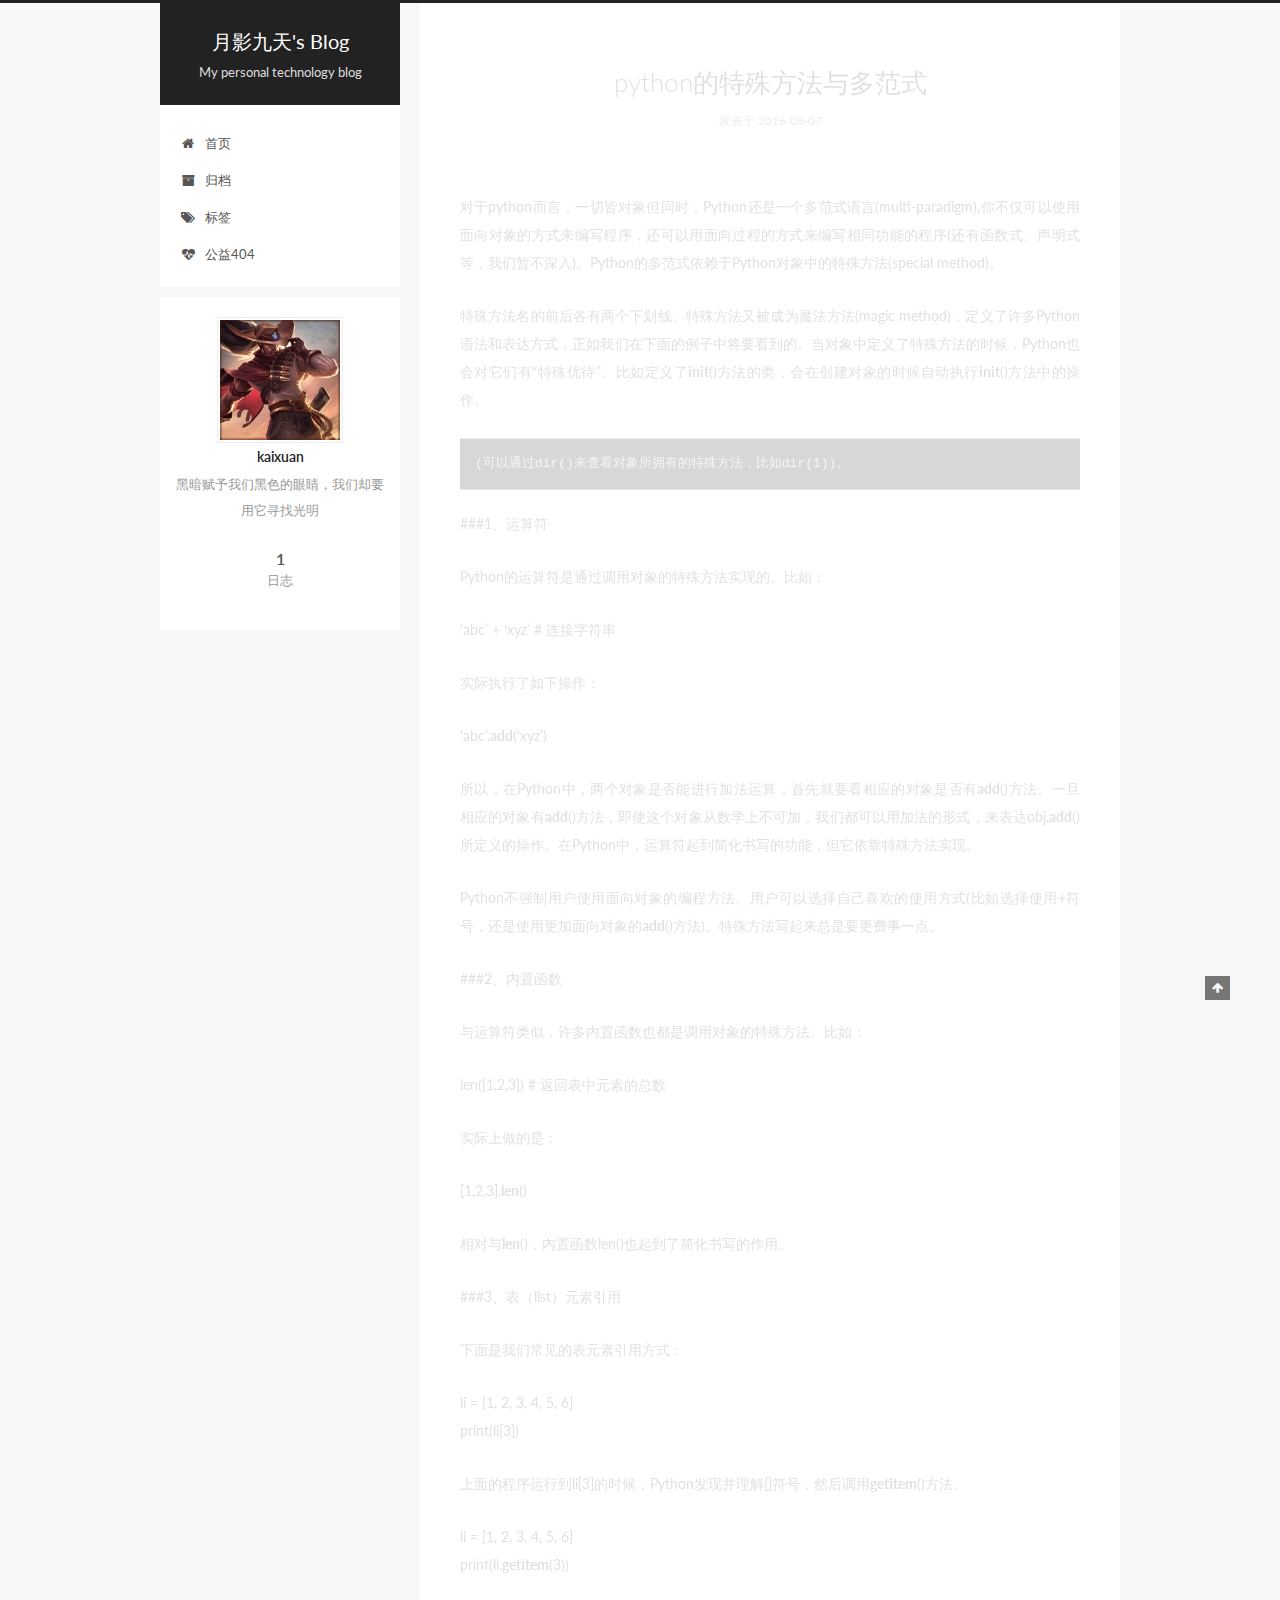
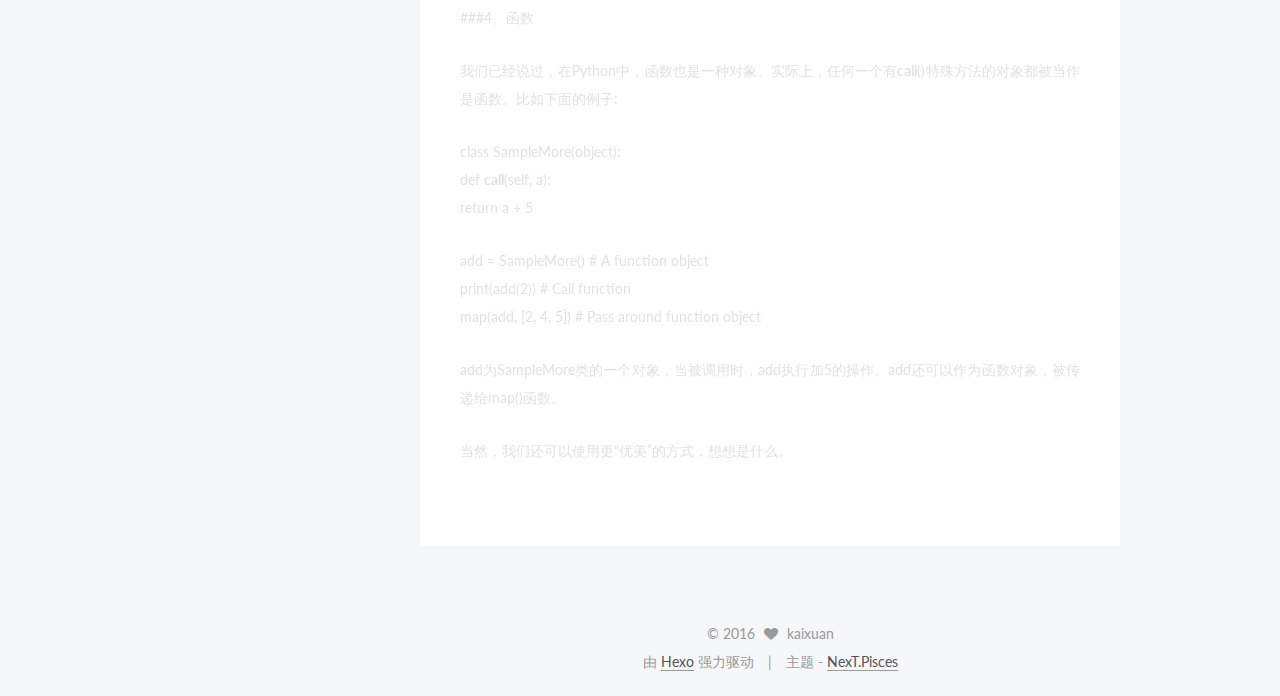
==== index.html @ 839ae9c8 "Site updated: 2016-08-07 20:54:11" ====
<!doctype html>



  


<html class="theme-next pisces use-motion">
<head>
  <meta charset="UTF-8"/>
<meta http-equiv="X-UA-Compatible" content="IE=edge,chrome=1" />
<meta name="viewport" content="width=device-width, initial-scale=1, maximum-scale=1"/>



<meta http-equiv="Cache-Control" content="no-transform" />
<meta http-equiv="Cache-Control" content="no-siteapp" />












  
  
  <link href="/vendors/fancybox/source/jquery.fancybox.css?v=2.1.5" rel="stylesheet" type="text/css" />




  
  
  
  

  
    
    
  

  

  

  

  

  
    
    
    <link href="//fonts.googleapis.com/css?family=Lato:300,300italic,400,400italic,700,700italic&subset=latin,latin-ext" rel="stylesheet" type="text/css">
  






<link href="/vendors/font-awesome/css/font-awesome.min.css?v=4.4.0" rel="stylesheet" type="text/css" />

<link href="/css/main.css?v=5.0.1" rel="stylesheet" type="text/css" />


  <meta name="keywords" content="Hexo, NexT" />








  <link rel="shortcut icon" type="image/x-icon" href="/favicon.ico?v=5.0.1" />






<meta name="description" content="黑暗赋予我们黑色的眼睛，我们却要用它寻找光明">
<meta property="og:type" content="website">
<meta property="og:title" content="月影九天's Blog">
<meta property="og:url" content="http://kaixuan.me/index.html">
<meta property="og:site_name" content="月影九天's Blog">
<meta property="og:description" content="黑暗赋予我们黑色的眼睛，我们却要用它寻找光明">
<meta name="twitter:card" content="summary">
<meta name="twitter:title" content="月影九天's Blog">
<meta name="twitter:description" content="黑暗赋予我们黑色的眼睛，我们却要用它寻找光明">



<script type="text/javascript" id="hexo.configuration">
  var NexT = window.NexT || {};
  var CONFIG = {
    scheme: 'Pisces',
    sidebar: {"position":"left","display":"post"},
    fancybox: true,
    motion: true,
    duoshuo: {
      userId: 0,
      author: '博主'
    }
  };
</script>

  <title> 月影九天's Blog </title>
</head>

<body itemscope itemtype="http://schema.org/WebPage" lang="zh-Hans">

  










  
  
    
  

  <div class="container one-collumn sidebar-position-left 
   page-home 
 ">
    <div class="headband"></div>

    <header id="header" class="header" itemscope itemtype="http://schema.org/WPHeader">
      <div class="header-inner"><div class="site-meta ">
  

  <div class="custom-logo-site-title">
    <a href="/"  class="brand" rel="start">
      <span class="logo-line-before"><i></i></span>
      <span class="site-title">月影九天's Blog</span>
      <span class="logo-line-after"><i></i></span>
    </a>
  </div>
  <p class="site-subtitle">My personal technology blog</p>
</div>

<div class="site-nav-toggle">
  <button>
    <span class="btn-bar"></span>
    <span class="btn-bar"></span>
    <span class="btn-bar"></span>
  </button>
</div>

<nav class="site-nav">
  

  
    <ul id="menu" class="menu">
      
        
        <li class="menu-item menu-item-home">
          <a href="/首页" rel="section">
            
              <i class="menu-item-icon fa fa-fw fa-home"></i> <br />
            
            首页
          </a>
        </li>
      
        
        <li class="menu-item menu-item-archives">
          <a href="/归档" rel="section">
            
              <i class="menu-item-icon fa fa-fw fa-archive"></i> <br />
            
            归档
          </a>
        </li>
      
        
        <li class="menu-item menu-item-tags">
          <a href="/标签" rel="section">
            
              <i class="menu-item-icon fa fa-fw fa-tags"></i> <br />
            
            标签
          </a>
        </li>
      
        
        <li class="menu-item menu-item-commonweal">
          <a href="/404.html" rel="section">
            
              <i class="menu-item-icon fa fa-fw fa-heartbeat"></i> <br />
            
            公益404
          </a>
        </li>
      

      
    </ul>
  

  
</nav>

 </div>
    </header>

    <main id="main" class="main">
      <div class="main-inner">
        <div class="content-wrap">
          <div id="content" class="content">
            
  <section id="posts" class="posts-expand">
    
      

  
  

  
  
  

  <article class="post post-type-normal " itemscope itemtype="http://schema.org/Article">

    
      <header class="post-header">

        
        
          <h1 class="post-title" itemprop="name headline">
            
            
              
                
                <a class="post-title-link" href="/2016/08/07/python的特殊方法与多范式/" itemprop="url">
                  python的特殊方法与多范式
                </a>
              
            
          </h1>
        

        <div class="post-meta">
          <span class="post-time">
            <span class="post-meta-item-icon">
              <i class="fa fa-calendar-o"></i>
            </span>
            <span class="post-meta-item-text">发表于</span>
            <time itemprop="dateCreated" datetime="2016-08-07T19:32:50+08:00" content="2016-08-07">
              2016-08-07
            </time>
          </span>

          

          
            
          

          

          
          

          
        </div>
      </header>
    


    <div class="post-body" itemprop="articleBody">

      
      

      
        
          
            <p>对于python而言，一切皆对象但同时，Python还是一个多范式语言(multi-paradigm),你不仅可以使用面向对象的方式来编写程序，还可以用面向过程的方式来编写相同功能的程序(还有函数式、声明式等，我们暂不深入)。Python的多范式依赖于Python对象中的特殊方法(special method)。</p>
<p>特殊方法名的前后各有两个下划线。特殊方法又被成为魔法方法(magic method)，定义了许多Python 语法和表达方式，正如我们在下面的例子中将要看到的。当对象中定义了特殊方法的时候，Python也会对它们有“特殊优待”。比如定义了<strong>init</strong>()方法的类，会在创建对象的时候自动执行<strong>init</strong>()方法中的操作。</p>
<pre><code>(可以通过dir()来查看对象所拥有的特殊方法，比如dir(1))。
</code></pre><p>###1、运算符</p>
<p>Python的运算符是通过调用对象的特殊方法实现的。比如：</p>
<p>‘abc’ + ‘xyz’               # 连接字符串</p>
<p>实际执行了如下操作：</p>
<p>‘abc’.<strong>add</strong>(‘xyz’)</p>
<p>所以，在Python中，两个对象是否能进行加法运算，首先就要看相应的对象是否有<strong>add</strong>()方法。一旦相应的对象有<strong>add</strong>()方法，即使这个对象从数学上不可加，我们都可以用加法的形式，来表达obj.<strong>add</strong>()所定义的操作。在Python中，运算符起到简化书写的功能，但它依靠特殊方法实现。</p>
<p>Python不强制用户使用面向对象的编程方法。用户可以选择自己喜欢的使用方式(比如选择使用+符号，还是使用更加面向对象的<strong>add</strong>()方法)。特殊方法写起来总是要更费事一点。</p>
<p>###2、内置函数</p>
<p>与运算符类似，许多内置函数也都是调用对象的特殊方法。比如：</p>
<p>len([1,2,3])      # 返回表中元素的总数</p>
<p>实际上做的是：</p>
<p>[1,2,3].<strong>len</strong>()</p>
<p>相对与<strong>len</strong>()，内置函数len()也起到了简化书写的作用。</p>
<p>###3、表（list）元素引用</p>
<p>下面是我们常见的表元素引用方式：</p>
<p>li = [1, 2, 3, 4, 5, 6]<br>print(li[3])</p>
<p>上面的程序运行到li[3]的时候，Python发现并理解[]符号，然后调用<strong>getitem</strong>()方法。</p>
<p>li = [1, 2, 3, 4, 5, 6]<br>print(li.<strong>getitem</strong>(3))</p>
<p>###4、函数</p>
<p>我们已经说过，在Python中，函数也是一种对象。实际上，任何一个有<strong>call</strong>()特殊方法的对象都被当作是函数。比如下面的例子:</p>
<p>class SampleMore(object):<br>    def <strong>call</strong>(self, a):<br>        return a + 5</p>
<p>add = SampleMore()     # A function object<br>print(add(2))          # Call function<br>map(add, [2, 4, 5])    # Pass around function object</p>
<p>add为SampleMore类的一个对象，当被调用时，add执行加5的操作。add还可以作为函数对象，被传递给map()函数。</p>
<p>当然，我们还可以使用更“优美”的方式，想想是什么。</p>

          
        
      
    </div>

    <div>
      
    </div>

    <div>
      
    </div>

    <footer class="post-footer">
      

      

      
      
        <div class="post-eof"></div>
      
    </footer>
  </article>


    
  </section>

  


          </div>
          


          

        </div>
        
          
  
  <div class="sidebar-toggle">
    <div class="sidebar-toggle-line-wrap">
      <span class="sidebar-toggle-line sidebar-toggle-line-first"></span>
      <span class="sidebar-toggle-line sidebar-toggle-line-middle"></span>
      <span class="sidebar-toggle-line sidebar-toggle-line-last"></span>
    </div>
  </div>

  <aside id="sidebar" class="sidebar">
    <div class="sidebar-inner">

      

      

      <section class="site-overview sidebar-panel  sidebar-panel-active ">
        <div class="site-author motion-element" itemprop="author" itemscope itemtype="http://schema.org/Person">
          <img class="site-author-image" itemprop="image"
               src="/uploads/photo.jpg"
               alt="kaixuan" />
          <p class="site-author-name" itemprop="name">kaixuan</p>
          <p class="site-description motion-element" itemprop="description">黑暗赋予我们黑色的眼睛，我们却要用它寻找光明</p>
        </div>
        <nav class="site-state motion-element">
          <div class="site-state-item site-state-posts">
            <a href="/归档">
              <span class="site-state-item-count">1</span>
              <span class="site-state-item-name">日志</span>
            </a>
          </div>

          

          

        </nav>

        

        <div class="links-of-author motion-element">
          
        </div>

        
        

        
        

      </section>

      

    </div>
  </aside>


        
      </div>
    </main>

    <footer id="footer" class="footer">
      <div class="footer-inner">
        <div class="copyright" >
  
  &copy; 
  <span itemprop="copyrightYear">2016</span>
  <span class="with-love">
    <i class="fa fa-heart"></i>
  </span>
  <span class="author" itemprop="copyrightHolder">kaixuan</span>
</div>

<div class="powered-by">
  由 <a class="theme-link" href="http://hexo.io">Hexo</a> 强力驱动
</div>

<div class="theme-info">
  主题 -
  <a class="theme-link" href="https://github.com/iissnan/hexo-theme-next">
    NexT.Pisces
  </a>
</div>

        

        
      </div>
    </footer>

    <div class="back-to-top">
      <i class="fa fa-arrow-up"></i>
    </div>
  </div>

  

<script type="text/javascript">
  if (Object.prototype.toString.call(window.Promise) !== '[object Function]') {
    window.Promise = null;
  }
</script>









  



  
  <script type="text/javascript" src="/vendors/jquery/index.js?v=2.1.3"></script>

  
  <script type="text/javascript" src="/vendors/fastclick/lib/fastclick.min.js?v=1.0.6"></script>

  
  <script type="text/javascript" src="/vendors/jquery_lazyload/jquery.lazyload.js?v=1.9.7"></script>

  
  <script type="text/javascript" src="/vendors/velocity/velocity.min.js?v=1.2.1"></script>

  
  <script type="text/javascript" src="/vendors/velocity/velocity.ui.min.js?v=1.2.1"></script>

  
  <script type="text/javascript" src="/vendors/fancybox/source/jquery.fancybox.pack.js?v=2.1.5"></script>


  


  <script type="text/javascript" src="/js/src/utils.js?v=5.0.1"></script>

  <script type="text/javascript" src="/js/src/motion.js?v=5.0.1"></script>



  
  


  <script type="text/javascript" src="/js/src/affix.js?v=5.0.1"></script>

  <script type="text/javascript" src="/js/src/schemes/pisces.js?v=5.0.1"></script>



  

  


  <script type="text/javascript" src="/js/src/bootstrap.js?v=5.0.1"></script>



  



  



  
  
  

  

  

</body>
</html>
---- css/main.css ----
/* normalize.css v3.0.2 | MIT License | git.io/normalize */
html {
  font-family: sans-serif; /* 1 */
  -ms-text-size-adjust: 100%; /* 2 */
  -webkit-text-size-adjust: 100%; /* 2 */
}
body {
  margin: 0;
}
article,
aside,
details,
figcaption,
figure,
footer,
header,
hgroup,
main,
menu,
nav,
section,
summary {
  display: block;
}
audio,
canvas,
progress,
video {
  display: inline-block; /* 1 */
  vertical-align: baseline; /* 2 */
}
audio:not([controls]) {
  display: none;
  height: 0;
}
[hidden],
template {
  display: none;
}
a {
  background-color: transparent;
}
a:active,
a:hover {
  outline: 0;
}
abbr[title] {
  border-bottom: 1px dotted;
}
b,
strong {
  font-weight: bold;
}
dfn {
  font-style: italic;
}
h1 {
  font-size: 2em;
  margin: 0.67em 0;
}
mark {
  background: #ff0;
  color: #000;
}
small {
  font-size: 80%;
}
sub,
sup {
  font-size: 75%;
  line-height: 0;
  position: relative;
  vertical-align: baseline;
}
sup {
  top: -0.5em;
}
sub {
  bottom: -0.25em;
}
img {
  border: 0;
}
svg:not(:root) {
  overflow: hidden;
}
figure {
  margin: 1em 40px;
}
hr {
  -moz-box-sizing: content-box;
  box-sizing: content-box;
  height: 0;
}
pre {
  overflow: auto;
}
code,
kbd,
pre,
samp {
  font-family: monospace, monospace;
  font-size: 1em;
}
button,
input,
optgroup,
select,
textarea {
  color: inherit; /* 1 */
  font: inherit; /* 2 */
  margin: 0; /* 3 */
}
button {
  overflow: visible;
}
button,
select {
  text-transform: none;
}
button,
html input[type="button"],
input[type="reset"],
input[type="submit"] {
  -webkit-appearance: button; /* 2 */
  cursor: pointer; /* 3 */
}
button[disabled],
html input[disabled] {
  cursor: default;
}
button::-moz-focus-inner,
input::-moz-focus-inner {
  border: 0;
  padding: 0;
}
input {
  line-height: normal;
}
input[type="checkbox"],
input[type="radio"] {
  box-sizing: border-box; /* 1 */
  padding: 0; /* 2 */
}
input[type="number"]::-webkit-inner-spin-button,
input[type="number"]::-webkit-outer-spin-button {
  height: auto;
}
input[type="search"] {
  -webkit-appearance: textfield; /* 1 */
  -moz-box-sizing: content-box;
  -webkit-box-sizing: content-box; /* 2 */
  box-sizing: content-box;
}
input[type="search"]::-webkit-search-cancel-button,
input[type="search"]::-webkit-search-decoration {
  -webkit-appearance: none;
}
fieldset {
  border: 1px solid #c0c0c0;
  margin: 0 2px;
  padding: 0.35em 0.625em 0.75em;
}
legend {
  border: 0; /* 1 */
  padding: 0; /* 2 */
}
textarea {
  overflow: auto;
}
optgroup {
  font-weight: bold;
}
table {
  border-collapse: collapse;
  border-spacing: 0;
}
td,
th {
  padding: 0;
}
::selection {
  background: #262a30;
  color: #fff;
}
body {
  position: relative;
  font-family: 'Lato', "PingFang SC", "Microsoft YaHei", sans-serif;
  font-size: 14px;
  line-height: 2;
  color: #555;
  background: #fff;
}
@media (max-width: 767px) {
  body {
    padding-right: 0 !important;
  }
}
@media (min-width: 768px) and (max-width: 991px) {
  body {
    padding-right: 0 !important;
  }
}
@media (min-width: 1600px) {
  body {
    font-size: 16px;
  }
}
h1,
h2,
h3,
h4,
h5,
h6 {
  margin: 0;
  padding: 0;
  font-weight: bold;
  line-height: 1.5;
  font-family: 'Lato', "PingFang SC", "Microsoft YaHei", sans-serif;
}
h2,
h3,
h4,
h5,
h6 {
  margin: 20px 0 15px;
}
h1 {
  font-size: 22px;
}
@media (max-width: 767px) {
  h1 {
    font-size: 18px;
  }
}
h2 {
  font-size: 20px;
}
@media (max-width: 767px) {
  h2 {
    font-size: 16px;
  }
}
h3 {
  font-size: 18px;
}
@media (max-width: 767px) {
  h3 {
    font-size: 14px;
  }
}
h4 {
  font-size: 16px;
}
@media (max-width: 767px) {
  h4 {
    font-size: 12px;
  }
}
h5 {
  font-size: 14px;
}
@media (max-width: 767px) {
  h5 {
    font-size: 10px;
  }
}
h6 {
  font-size: 12px;
}
@media (max-width: 767px) {
  h6 {
    font-size: 8px;
  }
}
p {
  margin: 0 0 25px 0;
}
a {
  color: #555;
  text-decoration: none;
  border-bottom: 1px solid #999;
  word-wrap: break-word;
}
a:hover {
  color: #222;
  border-bottom-color: #222;
}
ul {
  list-style: none;
}
blockquote {
  margin: 0;
  padding: 0;
}
img {
  display: block;
  margin: auto;
  max-width: 100%;
  height: auto;
}
hr {
  margin: 40px 0;
  height: 3px;
  border: none;
  background-color: #ddd;
  background-image: repeating-linear-gradient(-45deg, #fff, #fff 4px, transparent 4px, transparent 8px);
}
blockquote {
  padding: 0 15px;
  color: #666;
  border-left: 4px solid #ddd;
}
blockquote cite::before {
  content: "-";
  padding: 0 5px;
}
dt {
  font-weight: 700;
}
dd {
  margin: 0;
  padding: 0;
}
.text-left {
  text-align: left;
}
.text-center {
  text-align: center;
}
.text-right {
  text-align: right;
}
.text-justify {
  text-align: justify;
}
.text-nowrap {
  white-space: nowrap;
}
.text-lowercase {
  text-transform: lowercase;
}
.text-uppercase {
  text-transform: uppercase;
}
.text-capitalize {
  text-transform: capitalize;
}
.center-block {
  display: block;
  margin-left: auto;
  margin-right: auto;
}
.clearfix:before,
.clearfix:after {
  content: " ";
  display: table;
}
.clearfix:after {
  clear: both;
}
.pullquote {
  width: 45%;
}
.pullquote.left {
  float: left;
  margin-left: 5px;
  margin-right: 10px;
}
.pullquote.right {
  float: right;
  margin-left: 10px;
  margin-right: 5px;
}
.affix.affix.affix {
  position: fixed;
}
.translation {
  margin-top: -20px;
  font-size: 14px;
  color: #999;
}
.scrollbar-measure {
  width: 100px;
  height: 100px;
  overflow: scroll;
  position: absolute;
  top: -9999px;
}
.use-motion .motion-element {
  opacity: 0;
}
#local-search-input {
  padding: 3px;
  border: none;
  text-indent: 14px;
  border-radius: 0;
  width: 140px;
  outline: none;
  border-bottom: 1px solid #999;
  background: inherit;
  opacity: 0.5;
}
#local-search-input:focus {
  opacity: 1;
}
.search-icon {
  position: absolute;
  top: 9px;
}
table {
  margin: 20px 0;
  width: 100%;
  border-collapse: collapse;
  border-spacing: 0;
  border: 1px solid #ddd;
  font-size: 14px;
  table-layout: fixed;
  word-wrap: break-all;
}
table>tbody>tr:nth-of-type(odd) {
  background-color: #f9f9f9;
}
table>tbody>tr:hover {
  background-color: #f5f5f5;
}
caption,
th,
td {
  padding: 8px;
  text-align: left;
  vertical-align: middle;
  font-weight: normal;
}
th,
td {
  border-bottom: 3px solid #ddd;
  border-right: 1px solid #eee;
}
th {
  padding-bottom: 10px;
  font-weight: 700;
}
td {
  border-bottom-width: 1px;
}
html,
body {
  height: 100%;
}
.container {
  position: relative;
  min-height: 100%;
}
.header-inner {
  margin: 0 auto;
  padding: 100px 0 70px;
  width: 700px;
}
@media (min-width: 1600px) {
  .container .header-inner {
    width: 900px;
  }
}
.main {
  padding-bottom: 150px;
}
.main-inner {
  margin: 0 auto;
  width: 700px;
}
@media (min-width: 1600px) {
  .container .main-inner {
    width: 900px;
  }
}
.footer {
  position: absolute;
  left: 0;
  bottom: 0;
  width: 100%;
  min-height: 50px;
}
.footer-inner {
  box-sizing: border-box;
  margin: 20px auto;
  width: 700px;
}
@media (min-width: 1600px) {
  .container .footer-inner {
    width: 900px;
  }
}
pre,
.highlight {
  overflow: auto;
  margin: 20px 0;
  padding: 15px;
  font-size: 13px;
  color: #c5c8c6;
  background: #1d1f21;
  line-height: 1.6;
}
pre,
code {
  font-family: consolas, Menlo, "PingFang SC", "Microsoft YaHei", monospace;
}
code {
  padding: 2px 4px;
  word-break: break-all;
  color: #555;
  background: #eee;
  border-radius: 4px;
  font-size: 13px;
}
pre code {
  padding: 0;
  color: #c5c8c6;
  background: none;
  text-shadow: none;
}
.highlight pre {
  border: none;
  margin: 0;
  padding: 1px;
}
.highlight table {
  margin: 0;
  width: auto;
  border: none;
}
.highlight td {
  border: none;
  padding: 0;
}
.highlight figcaption {
  font-size: 1em;
  color: #c5c8c6;
  line-height: 1em;
  margin-bottom: 1em;
}
.highlight figcaption:before,
.highlight figcaption:after {
  content: " ";
  display: table;
}
.highlight figcaption:after {
  clear: both;
}
.highlight figcaption a {
  float: right;
  color: #c5c8c6;
}
.highlight figcaption a:hover {
  border-bottom-color: #c5c8c6;
}
.highlight .gutter pre {
  color: #666;
  text-align: right;
  padding-right: 20px;
}
.highlight .line {
  height: 20px;
}
.gist table {
  width: auto;
}
.gist table td {
  border: none;
}
pre .comment {
  color: #969896;
}
pre .variable,
pre .attribute,
pre .tag,
pre .regexp,
pre .ruby .constant,
pre .xml .tag .title,
pre .xml .pi,
pre .xml .doctype,
pre .html .doctype,
pre .css .id,
pre .css .class,
pre .css .pseudo {
  color: #c66;
}
pre .number,
pre .preprocessor,
pre .built_in,
pre .literal,
pre .params,
pre .constant,
pre .command {
  color: #de935f;
}
pre .ruby .class .title,
pre .css .rules .attribute,
pre .string,
pre .value,
pre .inheritance,
pre .header,
pre .ruby .symbol,
pre .xml .cdata,
pre .special,
pre .number,
pre .formula {
  color: #b5bd68;
}
pre .title,
pre .css .hexcolor {
  color: #8abeb7;
}
pre .function,
pre .python .decorator,
pre .python .title,
pre .ruby .function .title,
pre .ruby .title .keyword,
pre .perl .sub,
pre .javascript .title,
pre .coffeescript .title {
  color: #81a2be;
}
pre .keyword,
pre .javascript .function {
  color: #b294bb;
}
.full-image.full-image.full-image {
  border: none;
  max-width: 100%;
  width: auto;
  margin: 20px auto;
}
@media (min-width: 992px) {
  .full-image.full-image.full-image {
    max-width: none;
    width: 126%;
    margin: 0 -13%;
  }
}
.blockquote-center,
.page-home .post-type-quote blockquote,
.page-post-detail .post-type-quote blockquote {
  position: relative;
  margin: 40px 0;
  padding: 0;
  border-left: none;
  text-align: center;
}
.blockquote-center::before,
.page-home .post-type-quote blockquote::before,
.page-post-detail .post-type-quote blockquote::before,
.blockquote-center::after,
.page-home .post-type-quote blockquote::after,
.page-post-detail .post-type-quote blockquote::after {
  position: absolute;
  content: ' ';
  display: block;
  width: 100%;
  height: 24px;
  opacity: 0.2;
  background-repeat: no-repeat;
  background-position: 0 -6px;
  background-size: 22px 22px;
}
.blockquote-center::before,
.page-home .post-type-quote blockquote::before,
.page-post-detail .post-type-quote blockquote::before {
  top: -20px;
  background-image: url("../images/quote-l.svg");
  border-top: 1px solid #ccc;
}
.blockquote-center::after,
.page-home .post-type-quote blockquote::after,
.page-post-detail .post-type-quote blockquote::after {
  bottom: -20px;
  background-image: url("../images/quote-r.svg");
  border-bottom: 1px solid #ccc;
  background-position: 100% 8px;
}
.blockquote-center p,
.page-home .post-type-quote blockquote p,
.page-post-detail .post-type-quote blockquote p,
.blockquote-center div,
.page-home .post-type-quote blockquote div,
.page-post-detail .post-type-quote blockquote div {
  text-align: center;
}
.post .post-body .group-picture img {
  box-sizing: border-box;
  padding: 0 3px;
  border: none;
}
.post .group-picture-row {
  overflow: hidden;
  margin-top: 6px;
}
.post .group-picture-row:first-child {
  margin-top: 0;
}
.post .group-picture-column {
  float: left;
}
.page-post-detail .post-body .group-picture-column {
  float: none;
  margin-top: 10px;
  width: auto !important;
}
.page-post-detail .post-body .group-picture-column img {
  margin: 0 auto;
}
.page-archive .group-picture-container {
  overflow: hidden;
}
.page-archive .group-picture-row {
  float: left;
}
.page-archive .group-picture-row:first-child {
  margin-top: 6px;
}
.page-archive .group-picture-column {
  max-width: 150px;
  max-height: 150px;
}
.btn {
  display: inline-block;
  padding: 0 20px;
  font-size: 14px;
  color: #fff;
  background: #222;
  border: 2px solid #555;
  text-decoration: none;
  border-radius: 0;
  transition-property: background-color;
  transition-duration: 0.2s;
  transition-timing-function: ease-in-out;
  transition-delay: 0s;
}
.btn:hover,
.post-more-link .btn:hover {
  border-color: #222;
  color: #fff;
  background: #222;
}
.btn-bar {
  display: block;
  width: 22px;
  height: 2px;
  background: #555;
  border-radius: 1px;
}
.btn-bar+.btn-bar {
  margin-top: 4px;
}
.pagination {
  margin: 120px 0 40px;
  text-align: center;
  border-top: 1px solid #eee;
}
.page-number-basic,
.pagination .prev,
.pagination .next,
.pagination .page-number,
.pagination .space {
  display: inline-block;
  position: relative;
  top: -1px;
  margin: 0 10px;
  padding: 0 10px;
  line-height: 30px;
}
@media (max-width: 767px) {
  .page-number-basic,
  .pagination .prev,
  .pagination .next,
  .pagination .page-number,
  .pagination .space {
    margin: 0 5px;
  }
}
.pagination .prev,
.pagination .next,
.pagination .page-number {
  border-bottom: 0;
  border-top: 1px solid #eee;
  transition-property: border-color;
  transition-duration: 0.2s;
  transition-timing-function: ease-in-out;
  transition-delay: 0s;
}
.pagination .prev:hover,
.pagination .next:hover,
.pagination .page-number:hover {
  border-top-color: #222;
}
.pagination .space {
  padding: 0;
  margin: 0;
}
.pagination .prev {
  margin-left: 0;
}
.pagination .next {
  margin-right: 0;
}
.pagination .page-number.current {
  color: #fff;
  background: #ccc;
  border-top-color: #ccc;
}
@media (max-width: 767px) {
  .pagination {
    border-top: none;
  }
  .pagination .prev,
  .pagination .next,
  .pagination .page-number {
    margin-bottom: 10px;
    border-top: 0;
    border-bottom: 1px solid #eee;
  }
  .pagination .prev:hover,
  .pagination .next:hover,
  .pagination .page-number:hover {
    border-bottom-color: #222;
  }
}
.comments {
  margin: 60px 20px 0;
}
.tag-cloud {
  text-align: center;
}
.tag-cloud a {
  display: inline-block;
  margin: 10px;
}
.back-to-top {
  box-sizing: border-box;
  position: fixed;
  bottom: -100px;
  right: 50px;
  z-index: 1050;
  padding: 0 6px;
  width: 25px;
  background: #222;
  font-size: 12px;
  opacity: 0.6;
  color: #fff;
  cursor: pointer;
  text-align: center;
  -webkit-transform: translateZ(0);
  transition-property: bottom;
  transition-duration: 0.2s;
  transition-timing-function: ease-in-out;
  transition-delay: 0s;
}
@media (max-width: 767px) {
  .back-to-top {
    display: none;
  }
}
@media (min-width: 768px) and (max-width: 991px) {
  .back-to-top {
    display: none;
  }
}
.back-to-top.back-to-top-on {
  bottom: 40px;
}
.header {
  background: #fff;
}
.header-inner {
  position: relative;
}
.headband {
  height: 3px;
  background: #222;
}
.site-meta {
  margin: 0;
  text-align: center;
}
@media (max-width: 767px) {
  .site-meta {
    text-align: center;
  }
}
.brand {
  position: relative;
  display: inline-block;
  padding: 0 40px;
  color: #fff;
  background: #222;
  border-bottom: none;
}
.brand:hover {
  color: #fff;
}
.logo {
  display: inline-block;
  margin-right: 5px;
  line-height: 36px;
  vertical-align: top;
}
.site-title {
  display: inline-block;
  vertical-align: top;
  line-height: 36px;
  font-size: 20px;
  font-weight: normal;
  font-family: 'Lato', "PingFang SC", "Microsoft YaHei", sans-serif;
}
.site-subtitle {
  margin-top: 10px;
  font-size: 13px;
  color: #ddd;
}
.use-motion .brand {
  opacity: 0;
}
.use-motion .logo,
.use-motion .site-title,
.use-motion .site-subtitle {
  opacity: 0;
  position: relative;
  top: -10px;
}
.site-nav-toggle {
  display: none;
  position: absolute;
  top: 10px;
  left: 10px;
}
@media (max-width: 767px) {
  .site-nav-toggle {
    display: block;
  }
}
.site-nav-toggle button {
  margin-top: 2px;
  padding: 9px 10px;
  background: transparent;
  border: none;
}
@media (max-width: 767px) {
  .site-nav {
    display: none;
    margin: 0 -10px;
    padding: 0 10px;
    clear: both;
    border-top: 1px solid #ddd;
  }
}
@media (min-width: 768px) and (max-width: 991px) {
  .site-nav {
    display: block !important;
  }
}
@media (min-width: 992px) {
  .site-nav {
    display: block !important;
  }
}
.menu {
  margin-top: 20px;
  padding-left: 0;
  text-align: center;
}
.menu .menu-item {
  display: inline-block;
  margin: 0 10px;
}
@media screen and (max-width: 767px) {
  .menu .menu-item {
    margin-top: 10px;
  }
}
.menu .menu-item a {
  display: block;
  font-size: 13px;
  text-transform: capitalize;
  line-height: inherit;
  border-bottom: 1px solid transparent;
  transition-property: border-color;
  transition-duration: 0.2s;
  transition-timing-function: ease-in-out;
  transition-delay: 0s;
}
.menu .menu-item a:hover,
.menu-item-active a {
  border-bottom-color: #222;
}
.menu .menu-item .fa {
  margin-right: 5px;
}
.use-motion .menu-item {
  opacity: 0;
}
.post-body {
  font-family: 'Lato', "PingFang SC", "Microsoft YaHei", sans-serif;
}
@media (max-width: 767px) {
  .post-body {
    word-break: break-word;
  }
}
.post-body .fancybox img {
  display: block !important;
  margin: 0 auto;
  cursor: pointer;
  cursor: zoom-in;
  cursor: -webkit-zoom-in;
}
.post-body .image-caption,
.post-body .figure .caption {
  margin: 10px auto 15px;
  text-align: center;
  font-size: 14px;
  color: #999;
  font-weight: bold;
  line-height: 1;
}
.post-sticky-flag {
  display: inline-block;
  font-size: 16px;
  -ms-transform: rotate(30deg);
  -webkit-transform: rotate(30deg);
  -moz-transform: rotate(30deg);
  -ms-transform: rotate(30deg);
  -o-transform: rotate(30deg);
  transform: rotate(30deg);
}
.posts-expand {
  padding-top: 40px;
}
@media (max-width: 767px) {
  .posts-expand {
    margin: 0 20px;
  }
  .post-body pre,
  .post-body .highlight {
    padding: 10px;
  }
  .post-body pre .gutter pre,
  .post-body .highlight .gutter pre {
    padding-right: 10px;
  }
}
@media (min-width: 992px) {
  .posts-expand .post-body {
    text-align: justify;
  }
}
.posts-expand .post-body h2,
.posts-expand .post-body h3,
.posts-expand .post-body h4,
.posts-expand .post-body h5,
.posts-expand .post-body h6 {
  padding-top: 10px;
}
.posts-expand .post-body h2 .header-anchor,
.posts-expand .post-body h3 .header-anchor,
.posts-expand .post-body h4 .header-anchor,
.posts-expand .post-body h5 .header-anchor,
.posts-expand .post-body h6 .header-anchor {
  float: right;
  margin-left: 10px;
  color: #ccc;
  border-bottom-style: none;
  visibility: hidden;
}
.posts-expand .post-body h2 .header-anchor:hover,
.posts-expand .post-body h3 .header-anchor:hover,
.posts-expand .post-body h4 .header-anchor:hover,
.posts-expand .post-body h5 .header-anchor:hover,
.posts-expand .post-body h6 .header-anchor:hover {
  color: inherit;
}
.posts-expand .post-body h2:hover .header-anchor,
.posts-expand .post-body h3:hover .header-anchor,
.posts-expand .post-body h4:hover .header-anchor,
.posts-expand .post-body h5:hover .header-anchor,
.posts-expand .post-body h6:hover .header-anchor {
  visibility: visible;
}
.posts-expand .post-body ul li {
  list-style: circle;
}
.posts-expand .post-body img {
  box-sizing: border-box;
  margin: auto;
  padding: 3px;
  border: 1px solid #ddd;
}
.posts-expand .fancybox img {
  margin: 0 auto;
}
@media (max-width: 767px) {
  .posts-collapse {
    margin: 0 20px;
  }
  .posts-collapse .post-title,
  .posts-collapse .post-meta {
    display: block;
    width: auto;
    text-align: left;
  }
}
.posts-collapse {
  position: relative;
  z-index: 1010;
  margin-left: 55px;
}
.posts-collapse::after {
  content: " ";
  position: absolute;
  top: 20px;
  left: 0;
  margin-left: -2px;
  width: 4px;
  height: 100%;
  background: #f5f5f5;
  z-index: -1;
}
@media (max-width: 767px) {
  .posts-collapse {
    margin: 0 20px;
  }
}
.posts-collapse .collection-title {
  position: relative;
  margin: 60px 0;
}
.posts-collapse .collection-title h2 {
  margin-left: 20px;
}
.posts-collapse .collection-title small {
  color: #bbb;
}
.posts-collapse .collection-title::before {
  content: " ";
  position: absolute;
  left: 0;
  top: 50%;
  margin-left: -4px;
  margin-top: -4px;
  width: 8px;
  height: 8px;
  background: #bbb;
  border-radius: 50%;
}
.posts-collapse .post {
  margin: 30px 0;
}
.posts-collapse .post-header {
  position: relative;
  transition-duration: 0.2s;
  transition-timing-function: ease-in-out;
  transition-delay: 0s;
  transition-property: border;
  border-bottom: 1px dashed #ccc;
}
.posts-collapse .post-header::before {
  content: " ";
  position: absolute;
  left: 0;
  top: 12px;
  width: 6px;
  height: 6px;
  margin-left: -4px;
  background: #bbb;
  border-radius: 50%;
  border: 1px solid #fff;
  transition-duration: 0.2s;
  transition-timing-function: ease-in-out;
  transition-delay: 0s;
  transition-property: background;
}
.posts-collapse .post-header:hover {
  border-bottom-color: #666;
}
.posts-collapse .post-header:hover::before {
  background: #222;
}
.posts-collapse .post-meta {
  position: absolute;
  font-size: 12px;
  left: 20px;
  top: 5px;
}
.posts-collapse .post-comments-count {
  display: none;
}
.posts-collapse .post-title {
  margin-left: 60px;
  font-size: 16px;
  font-weight: normal;
  line-height: inherit;
}
.posts-collapse .post-title::after {
  margin-left: 3px;
  opacity: 0.6;
}
.posts-collapse .post-title a {
  color: #666;
  border-bottom: none;
}
.page-home .post-type-quote .post-header,
.page-post-detail .post-type-quote .post-header,
.page-home .post-type-quote .post-tags,
.page-post-detail .post-type-quote .post-tags {
  display: none;
}
.posts-expand .post-title {
  font-size: 26px;
  text-align: center;
  word-break: break-word;
  font-weight: 300;
}
@media (max-width: 767px) {
  .posts-expand .post-title {
    font-size: 22px;
  }
}
.posts-expand .post-title-link {
  display: inline-block;
  position: relative;
  color: #555;
  border-bottom: none;
  line-height: 1.2;
  vertical-align: top;
}
.posts-expand .post-title-link::before {
  content: "";
  position: absolute;
  width: 100%;
  height: 2px;
  bottom: 0;
  left: 0;
  background-color: #000;
  visibility: hidden;
  -webkit-transform: scaleX(0);
  -moz-transform: scaleX(0);
  -ms-transform: scaleX(0);
  -o-transform: scaleX(0);
  transform: scaleX(0);
  transition-duration: 0.2s;
  transition-timing-function: ease-in-out;
  transition-delay: 0s;
}
.posts-expand .post-title-link:hover::before {
  visibility: visible;
  -webkit-transform: scaleX(1);
  -moz-transform: scaleX(1);
  -ms-transform: scaleX(1);
  -o-transform: scaleX(1);
  transform: scaleX(1);
}
.posts-expand .post-title-link .fa {
  font-size: 16px;
}
.posts-expand .post-meta {
  margin: 3px 0 60px 0;
  color: #999;
  font-family: 'Lato', "PingFang SC", "Microsoft YaHei", sans-serif;
  font-size: 12px;
  text-align: center;
}
.posts-expand .post-meta .post-category-list {
  display: inline-block;
  margin: 0;
  padding: 3px;
}
.posts-expand .post-meta .post-category-list-link {
  color: #999;
}
.post-meta-item-icon {
  display: none;
  margin-right: 3px;
}
@media (min-width: 768px) and (max-width: 991px) {
  .post-meta-item-icon {
    display: inline-block;
  }
}
@media (max-width: 767px) {
  .post-meta-item-icon {
    display: inline-block;
  }
}
@media (min-width: 768px) and (max-width: 991px) {
  .post-meta-item-text {
    display: none;
  }
}
@media (max-width: 767px) {
  .post-meta-item-text {
    display: none;
  }
}
@media (max-width: 767px) {
  .posts-expand .post-comments-count {
    display: none;
  }
}
.post-more-link {
  margin-top: 50px;
}
.post-more-link .btn {
  color: #555;
  font-size: 14px;
  background: #fff;
  border-radius: 2px;
  line-height: 2;
}
.posts-expand .post-tags {
  margin-top: 40px;
  text-align: center;
}
.posts-expand .post-tags a {
  display: inline-block;
  margin-right: 10px;
  font-size: 13px;
}
.post-nav {
  overflow: hidden;
  margin-top: 60px;
  padding: 10px;
  white-space: nowrap;
  border-top: 1px solid #eee;
}
.post-nav-item {
  display: inline-block;
  width: 50%;
  white-space: normal;
}
.post-nav-item a {
  position: relative;
  display: inline-block;
  line-height: 25px;
  font-size: 14px;
  color: #555;
  border-bottom: none;
}
.post-nav-item a:hover {
  color: #222;
  border-bottom: none;
}
.post-nav-item a:active {
  top: 2px;
}
.post-nav-item a i {
  font-size: 12px;
}
.post-nav-prev {
  text-align: right;
}
.posts-expand .post-eof {
  display: block;
  margin: 80px auto 60px;
  width: 8%;
  height: 1px;
  background: #ccc;
  text-align: center;
}
.post:last-child .post-eof.post-eof.post-eof {
  display: none;
}
.post-gallery {
  display: table;
  table-layout: fixed;
  width: 100%;
  border-collapse: separate;
}
.post-gallery-row {
  display: table-row;
}
.post-gallery .post-gallery-img {
  display: table-cell;
  text-align: center;
  vertical-align: middle;
  border: none;
}
.post-gallery .post-gallery-img img {
  max-width: 100%;
  max-height: 100%;
  border: none;
}
.fancybox-close,
.fancybox-close:hover {
  border: none;
}
.sidebar {
  position: fixed;
  right: 0;
  top: 0;
  bottom: 0;
  width: 0;
  z-index: 1040;
  box-shadow: inset 0 2px 6px #000;
  background: #222;
  -webkit-transform: translateZ(0);
}
.sidebar a {
  color: #999;
  border-bottom-color: #555;
}
.sidebar a:hover {
  color: #eee;
}
@media (min-width: 768px) and (max-width: 991px) {
  .sidebar {
    display: none !important;
  }
}
@media (max-width: 767px) {
  .sidebar {
    display: none !important;
  }
}
.sidebar-inner {
  position: relative;
  padding: 20px 10px;
  color: #999;
  text-align: center;
}
.sidebar-toggle {
  position: fixed;
  right: 50px;
  bottom: 45px;
  width: 15px;
  height: 15px;
  padding: 5px;
  background: #222;
  line-height: 0;
  z-index: 1050;
  cursor: pointer;
  -webkit-transform: translateZ(0);
}
@media (min-width: 768px) and (max-width: 991px) {
  .sidebar-toggle {
    display: none;
  }
}
@media (max-width: 767px) {
  .sidebar-toggle {
    display: none;
  }
}
.sidebar-toggle-line {
  position: relative;
  display: inline-block;
  vertical-align: top;
  height: 2px;
  width: 100%;
  background: #fff;
  margin-top: 3px;
}
.sidebar-toggle-line:first-child {
  margin-top: 0;
}
.site-author-image {
  display: block;
  margin: 0 auto;
  padding: 2px;
  max-width: 120px;
  height: auto;
  border: 1px solid #eee;
}
.site-author-name {
  margin: 0;
  text-align: center;
  color: #222;
  font-weight: 600;
}
.site-description {
  margin-top: 0;
  text-align: center;
  font-size: 13px;
  color: #999;
}
.site-state {
  overflow: hidden;
  line-height: 1.4;
  white-space: nowrap;
  text-align: center;
}
.site-state-item {
  display: inline-block;
  padding: 0 15px;
  border-left: 1px solid #eee;
}
.site-state-item:first-child {
  border-left: none;
}
.site-state-item a {
  border-bottom: none;
}
.site-state-item-count {
  display: block;
  text-align: center;
  color: inherit;
  font-weight: 600;
  font-size: 16px;
}
.site-state-item-name {
  font-size: 13px;
  color: #999;
}
.feed-link {
  margin-top: 20px;
}
.feed-link a {
  display: inline-block;
  padding: 0 15px;
  color: #fc6423;
  border: 1px solid #fc6423;
  border-radius: 4px;
}
.feed-link a i {
  color: #fc6423;
  font-size: 14px;
}
.feed-link a:hover {
  color: #fff;
  background: #fc6423;
}
.feed-link a:hover i {
  color: #fff;
}
.links-of-author {
  margin-top: 20px;
}
.links-of-author a {
  display: inline-block;
  vertical-align: middle;
  margin-right: 10px;
  margin-bottom: 10px;
  border-bottom-color: #555;
  font-size: 13px;
}
.links-of-author a:before {
  display: inline-block;
  vertical-align: middle;
  margin-right: 3px;
  content: " ";
  width: 4px;
  height: 4px;
  border-radius: 50%;
  background: #6e0ec3;
}
.links-of-blogroll {
  font-size: 13px;
}
.links-of-blogroll-title {
  margin-top: 20px;
  font-size: 14px;
  font-weight: 600;
}
.links-of-blogroll-list {
  margin: 0;
  padding: 0;
}
.links-of-blogroll-item {
  padding: 2px 10px;
}
.sidebar-nav {
  margin: 0 0 20px;
  padding-left: 0;
}
.sidebar-nav li {
  display: inline-block;
  cursor: pointer;
  border-bottom: 1px solid transparent;
  font-size: 14px;
  color: #555;
}
.sidebar-nav li:hover {
  color: #fc6423;
}
.page-post-detail .sidebar-nav-toc {
  padding: 0 5px;
}
.page-post-detail .sidebar-nav-overview {
  margin-left: 10px;
}
.sidebar-nav .sidebar-nav-active {
  color: #fc6423;
  border-bottom-color: #fc6423;
}
.sidebar-nav .sidebar-nav-active:hover {
  color: #fc6423;
}
.sidebar-panel {
  display: none;
}
.sidebar-panel-active {
  display: block;
}
.post-toc-empty {
  font-size: 14px;
  color: #666;
}
.post-toc-wrap {
  overflow: hidden;
}
.post-toc {
  overflow: auto;
}
.post-toc ol {
  margin: 0;
  padding: 0 2px 5px 10px;
  text-align: left;
  list-style: none;
  font-size: 14px;
}
.post-toc ol > ol {
  padding-left: 0;
}
.post-toc ol a {
  transition-duration: 0.2s;
  transition-timing-function: ease-in-out;
  transition-delay: 0s;
  transition-property: all;
  color: #666;
  border-bottom-color: #ccc;
}
.post-toc ol a:hover {
  color: #000;
  border-bottom-color: #000;
}
.post-toc .nav-item {
  overflow: hidden;
  text-overflow: ellipsis;
  white-space: nowrap;
  line-height: 1.8;
}
.post-toc .nav .nav-child {
  display: none;
}
.post-toc .nav .active > .nav-child {
  display: block;
}
.post-toc .nav .active-current > .nav-child {
  display: block;
}
.post-toc .nav .active-current > .nav-child > .nav-item {
  display: block;
}
.post-toc .nav .active > a {
  color: #fc6423;
  border-bottom-color: #fc6423;
}
.post-toc .nav .active-current > a {
  color: #fc6423;
}
.post-toc .nav .active-current > a:hover {
  color: #fc6423;
}
.footer {
  font-size: 14px;
  color: #999;
}
.footer img {
  border: none;
}
.footer-inner {
  text-align: center;
}
.with-love {
  display: inline-block;
  margin: 0 5px;
}
.powered-by,
.theme-info {
  display: inline-block;
}
.powered-by {
  margin-right: 10px;
}
.powered-by::after {
  content: "|";
  padding-left: 10px;
}
.cc-license {
  margin-top: 10px;
  text-align: center;
}
.cc-license .cc-opacity {
  opacity: 0.7;
  border-bottom: none;
}
.cc-license .cc-opacity:hover {
  opacity: 0.9;
}
.cc-license img {
  display: inline-block;
}
.theme-next #ds-thread #ds-reset {
  color: #555;
}
.theme-next #ds-thread #ds-reset .ds-replybox {
  margin-bottom: 30px;
}
.theme-next #ds-thread #ds-reset .ds-replybox .ds-avatar,
.theme-next #ds-reset .ds-avatar img {
  box-shadow: none;
}
.theme-next #ds-thread #ds-reset .ds-textarea-wrapper {
  border-color: #c7d4e1;
  background: none;
  border-top-right-radius: 3px;
  border-top-left-radius: 3px;
}
.theme-next #ds-thread #ds-reset .ds-textarea-wrapper textarea {
  height: 60px;
}
.theme-next #ds-reset .ds-rounded-top {
  border-radius: 0;
}
.theme-next #ds-thread #ds-reset .ds-post-toolbar {
  box-sizing: border-box;
  border: 1px solid #c7d4e1;
  background: #f6f8fa;
}
.theme-next #ds-thread #ds-reset .ds-post-options {
  height: 40px;
  border: none;
  background: none;
}
.theme-next #ds-thread #ds-reset .ds-toolbar-buttons {
  top: 11px;
}
.theme-next #ds-thread #ds-reset .ds-sync {
  top: 5px;
}
.theme-next #ds-thread #ds-reset .ds-post-button {
  top: 4px;
  right: 5px;
  width: 90px;
  height: 30px;
  border: 1px solid #c5ced7;
  border-radius: 3px;
  background-image: linear-gradient(#fbfbfc, #f5f7f9);
  color: #60676d;
}
.theme-next #ds-thread #ds-reset .ds-post-button:hover {
  background-position: 0 -30px;
  color: #60676d;
}
.theme-next #ds-thread #ds-reset .ds-comments-info {
  padding: 10px 0;
}
.theme-next #ds-thread #ds-reset .ds-sort {
  display: none;
}
.theme-next #ds-thread #ds-reset li.ds-tab a.ds-current {
  border: none;
  background: #f6f8fa;
  color: #60676d;
}
.theme-next #ds-thread #ds-reset li.ds-tab a.ds-current:hover {
  background-color: #e9f0f7;
  color: #60676d;
}
.theme-next #ds-thread #ds-reset li.ds-tab a {
  border-radius: 2px;
  padding: 5px;
}
.theme-next #ds-thread #ds-reset .ds-login-buttons p {
  color: #999;
  line-height: 36px;
}
.theme-next #ds-thread #ds-reset .ds-login-buttons .ds-service-list li {
  height: 28px;
}
.theme-next #ds-thread #ds-reset .ds-service-list a {
  background: none;
  padding: 5px;
  border: 1px solid;
  border-radius: 3px;
  text-align: center;
}
.theme-next #ds-thread #ds-reset .ds-service-list a:hover {
  color: #fff;
  background: #666;
}
.theme-next #ds-thread #ds-reset .ds-service-list .ds-weibo {
  color: #fc9b00;
  border-color: #fc9b00;
}
.theme-next #ds-thread #ds-reset .ds-service-list .ds-weibo:hover {
  background: #fc9b00;
}
.theme-next #ds-thread #ds-reset .ds-service-list .ds-qq {
  color: #60a3ec;
  border-color: #60a3ec;
}
.theme-next #ds-thread #ds-reset .ds-service-list .ds-qq:hover {
  background: #60a3ec;
}
.theme-next #ds-thread #ds-reset .ds-service-list .ds-renren {
  color: #2e7ac4;
  border-color: #2e7ac4;
}
.theme-next #ds-thread #ds-reset .ds-service-list .ds-renren:hover {
  background: #2e7ac4;
}
.theme-next #ds-thread #ds-reset .ds-service-list .ds-douban {
  color: #37994c;
  border-color: #37994c;
}
.theme-next #ds-thread #ds-reset .ds-service-list .ds-douban:hover {
  background: #37994c;
}
.theme-next #ds-thread #ds-reset .ds-service-list .ds-kaixin {
  color: #fef20d;
  border-color: #fef20d;
}
.theme-next #ds-thread #ds-reset .ds-service-list .ds-kaixin:hover {
  background: #fef20d;
}
.theme-next #ds-thread #ds-reset .ds-service-list .ds-netease {
  color: #f00;
  border-color: #f00;
}
.theme-next #ds-thread #ds-reset .ds-service-list .ds-netease:hover {
  background: #f00;
}
.theme-next #ds-thread #ds-reset .ds-service-list .ds-sohu {
  color: #ffcb05;
  border-color: #ffcb05;
}
.theme-next #ds-thread #ds-reset .ds-service-list .ds-sohu:hover {
  background: #ffcb05;
}
.theme-next #ds-thread #ds-reset .ds-service-list .ds-baidu {
  color: #2831e0;
  border-color: #2831e0;
}
.theme-next #ds-thread #ds-reset .ds-service-list .ds-baidu:hover {
  background: #2831e0;
}
.theme-next #ds-thread #ds-reset .ds-service-list .ds-google {
  color: #166bec;
  border-color: #166bec;
}
.theme-next #ds-thread #ds-reset .ds-service-list .ds-google:hover {
  background: #166bec;
}
.theme-next #ds-thread #ds-reset .ds-service-list .ds-weixin {
  color: #00ce0d;
  border-color: #00ce0d;
}
.theme-next #ds-thread #ds-reset .ds-service-list .ds-weixin:hover {
  background: #00ce0d;
}
.theme-next #ds-thread #ds-reset .ds-service-list .ds-more-services {
  border: none;
}
.theme-next #ds-thread #ds-reset .ds-service-list .ds-more-services:hover {
  background: none;
}
.theme-next #ds-reset .duoshuo-ua-admin {
  display: inline-block;
  color: #f00;
}
.theme-next #ds-reset .duoshuo-ua-platform,
.theme-next #ds-reset .duoshuo-ua-browser {
  color: #ccc;
}
.theme-next #ds-reset .duoshuo-ua-platform .fa,
.theme-next #ds-reset .duoshuo-ua-browser .fa {
  display: inline-block;
  margin-right: 3px;
}
.theme-next #ds-reset .duoshuo-ua-separator {
  display: inline-block;
  margin-left: 5px;
}
.theme-next .this_ua {
  background-color: #ccc !important;
  border-radius: 4px;
  padding: 0 5px !important;
  margin: 1px 1px !important;
  border: 1px solid #bbb !important;
  color: #fff;
  display: inline-block !important;
}
.theme-next .this_ua.admin {
  background-color: #d9534f !important;
  border-color: #d9534f !important;
}
.theme-next .this_ua.platform.iOS,
.theme-next .this_ua.platform.Mac,
.theme-next .this_ua.platform.Windows {
  background-color: #39b3d7 !important;
  border-color: #46b8da !important;
}
.theme-next .this_ua.platform.Linux {
  background-color: #3a3a3a !important;
  border-color: #1f1f1f !important;
}
.theme-next .this_ua.platform.Android {
  background-color: #00c47d !important;
  border-color: #01b171 !important;
}
.theme-next .this_ua.browser.Mobile,
.theme-next .this_ua.browser.Chrome {
  background-color: #5cb85c !important;
  border-color: #4cae4c !important;
}
.theme-next .this_ua.browser.Firefox {
  background-color: #f0ad4e !important;
  border-color: #eea236 !important;
}
.theme-next .this_ua.browser.Maxthon,
.theme-next .this_ua.browser.IE {
  background-color: #428bca !important;
  border-color: #357ebd !important;
}
.theme-next .this_ua.browser.baidu,
.theme-next .this_ua.browser.UCBrowser,
.theme-next .this_ua.browser.Opera {
  background-color: #d9534f !important;
  border-color: #d43f3a !important;
}
.theme-next .this_ua.browser.Android,
.theme-next .this_ua.browser.QQBrowser {
  background-color: #78ace9 !important;
  border-color: #4cae4c !important;
}
.post-spread {
  margin-top: 20px;
  text-align: center;
}
.jiathis_style {
  display: inline-block;
}
.jiathis_style a {
  border: none;
}
.post-spread {
  margin-top: 20px;
  text-align: center;
}
.bdshare-slide-button-box a {
  border: none;
}
.bdsharebuttonbox {
  display: inline-block;
}
.bdsharebuttonbox a {
  border: none;
}
ul.search-result-list {
  padding-left: 0px;
  margin: 0px 5px 0px 8px;
}
p.search-result {
  border-bottom: 1px dashed #ccc;
  padding: 5px 0;
}
a.search-result-title {
  font-weight: bold;
}
a.search-result {
  border-bottom: transparent;
  display: block;
  white-space: nowrap;
  overflow: hidden;
  text-overflow: ellipsis;
}
.search-keyword {
  border-bottom: 1px dashed #4088b8;
  font-weight: bold;
}
#local-search-result {
  height: 90%;
  overflow: auto;
}
.popup {
  display: none;
  position: fixed;
  top: 10%;
  left: 50%;
  width: 700px;
  height: 80%;
  margin-left: -350px;
  padding: 3px 0 0 10px;
  background: #fff;
  color: #333;
  z-index: 9999;
  border-radius: 5px;
}
@media (max-width: 767px) {
  .popup {
    padding: 3px;
    top: 0;
    left: 0;
    margin: 0;
    width: 100%;
    height: 100%;
    border-radius: 0px;
  }
}
.popoverlay {
  position: fixed;
  width: 100%;
  height: 100%;
  top: 0px;
  left: 0px;
  z-index: 2080;
  background-color: rgba(0,0,0,0.3);
}
#local-search-input {
  margin-bottom: 10px;
  width: 50%;
}
.popup-btn-close {
  position: absolute;
  top: 6px;
  right: 14px;
  color: #4ebd79;
  font-size: 14px;
  font-weight: bold;
  text-transform: uppercase;
  cursor: pointer;
}
#no-result {
  position: absolute;
  left: 44%;
  top: 42%;
  color: #ccc;
}
.busuanzi-count:before {
  content: " ";
  float: left;
  width: 260px;
  min-height: 25px;
}
@media (min-width: 768px) and (max-width: 991px) {
  .busuanzi-count {
    width: auto;
  }
  .busuanzi-count:before {
    display: none;
  }
}
@media (max-width: 767px) {
  .busuanzi-count {
    width: auto;
  }
  .busuanzi-count:before {
    display: none;
  }
}
.site-uv,
.site-pv,
.page-pv {
  display: inline-block;
}
.site-uv .busuanzi-value,
.site-pv .busuanzi-value,
.page-pv .busuanzi-value {
  margin: 0 5px;
}
.site-uv {
  margin-right: 10px;
}
.site-uv::after {
  content: "|";
  padding-left: 10px;
}
.use-motion .post {
  opacity: 0;
}
.page-archive .archive-page-counter {
  position: relative;
  top: 3px;
  left: 20px;
}
@media (max-width: 767px) {
  .page-archive .archive-page-counter {
    top: 5px;
  }
}
.page-archive .posts-collapse .archive-move-on {
  position: absolute;
  top: 11px;
  left: 0;
  margin-left: -6px;
  width: 10px;
  height: 10px;
  opacity: 0.5;
  background: #555;
  border: 1px solid #fff;
  border-radius: 50%;
}
.category-all-page .category-all-title {
  text-align: center;
}
.category-all-page .category-all {
  margin-top: 20px;
}
.category-all-page .category-list {
  margin: 0;
  padding: 0;
  list-style: none;
}
.category-all-page .category-list-item {
  margin: 5px 10px;
}
.category-all-page .category-list-count {
  color: #bbb;
}
.category-all-page .category-list-count:before {
  display: inline;
  content: " (";
}
.category-all-page .category-list-count:after {
  display: inline;
  content: ") ";
}
.category-all-page .category-list-child {
  padding-left: 10px;
}
.page-post-detail .sidebar-toggle-line {
  background: #fc6423;
}
.page-post-detail .comments {
  overflow: hidden;
}
body {
  background: #f5f7f9;
}
@media (min-width: 992px) {
  .full-image.full-image.full-image {
    max-width: none;
    width: 118%;
    margin: 0 -9%;
  }
}
.header {
  position: relative;
  margin: 0 auto;
  width: 960px;
}
@media (min-width: 768px) and (max-width: 991px) {
  .header {
    width: auto;
  }
}
@media (max-width: 767px) {
  .header {
    width: auto;
  }
}
.header-inner {
  position: absolute;
  top: 0;
  overflow: hidden;
  padding: 0;
  width: 240px;
  background: #fff;
}
@media (min-width: 1600px) {
  .container .header-inner {
    width: 240px;
  }
}
@media (min-width: 768px) and (max-width: 991px) {
  .header-inner {
    position: relative;
    width: auto;
  }
}
@media (max-width: 767px) {
  .header-inner {
    position: relative;
    width: auto;
  }
}
.main:before,
.main:after {
  content: " ";
  display: table;
}
.main:after {
  clear: both;
}
@media (min-width: 768px) and (max-width: 991px) {
  .main {
    padding-bottom: 100px;
  }
}
@media (max-width: 767px) {
  .main {
    padding-bottom: 100px;
  }
}
.container .main-inner {
  width: 960px;
}
@media (min-width: 768px) and (max-width: 991px) {
  .container .main-inner {
    width: auto;
  }
}
@media (max-width: 767px) {
  .container .main-inner {
    width: auto;
  }
}
.content-wrap {
  float: right;
  box-sizing: border-box;
  padding: 40px;
  width: 700px;
  background: #fff;
  min-height: 700px;
}
@media (min-width: 768px) and (max-width: 991px) {
  .content-wrap {
    width: 100%;
    padding: 20px;
  }
}
@media (max-width: 767px) {
  .content-wrap {
    width: 100%;
    padding: 20px;
    min-height: auto;
  }
}
.sidebar {
  position: static;
  float: left;
  margin-top: 300px;
  width: 240px;
  background: #fff;
  box-shadow: none;
}
@media (min-width: 768px) and (max-width: 991px) {
  .sidebar {
    display: none;
  }
}
@media (max-width: 767px) {
  .sidebar {
    display: none;
  }
}
.sidebar-toggle {
  display: none;
}
.footer-inner {
  width: 960px;
}
.footer-inner:before {
  content: " ";
  float: left;
  width: 260px;
  min-height: 50px;
}
@media (min-width: 768px) and (max-width: 991px) {
  .footer-inner {
    width: auto;
  }
  .footer-inner:before {
    display: none;
  }
}
@media (max-width: 767px) {
  .footer-inner {
    width: auto;
  }
  .footer-inner:before {
    display: none;
  }
}
.sidebar-position-right .header-inner {
  right: 0;
}
.sidebar-position-right .content-wrap {
  float: left;
}
.sidebar-position-right .sidebar {
  float: right;
}
.sidebar-position-right .footer-inner:before {
  float: right;
}
.site-meta {
  padding: 20px 0;
  color: #fff;
  background: #222;
}
@media (min-width: 768px) and (max-width: 991px) {
  .site-meta {
    box-shadow: 0 0 16px rgba(0,0,0,0.5);
  }
}
@media (max-width: 767px) {
  .site-meta {
    box-shadow: 0 0 16px rgba(0,0,0,0.5);
  }
}
.brand {
  display: block;
  padding: 0;
  background: none;
}
.brand:hover {
  color: #fff;
}
.site-subtitle {
  margin: 0;
}
.site-search form {
  display: none;
}
.site-nav {
  border-top: none;
}
@media (min-width: 768px) and (max-width: 991px) {
  .site-nav {
    display: none !important;
  }
}
@media (min-width: 768px) and (max-width: 991px) {
  .site-nav-on {
    display: block !important;
  }
}
.menu .menu-item {
  display: block;
  margin: 0;
  list-style: none;
}
.menu .menu-item a {
  position: relative;
  box-sizing: border-box;
  padding: 5px 20px;
  text-align: left;
  line-height: inherit;
  transition-property: background-color;
  transition-duration: 0.2s;
  transition-timing-function: ease-in-out;
  transition-delay: 0s;
}
.menu .menu-item a:hover,
.menu-item-active a {
  background: #f9f9f9;
  border-bottom-color: #fff;
}
.menu .menu-item br {
  display: none;
}
.menu-item-active a:after {
  content: " ";
  position: absolute;
  top: 50%;
  margin-top: -3px;
  right: 15px;
  width: 6px;
  height: 6px;
  border-radius: 50%;
  background-color: #bbb;
}
.btn-bar {
  background-color: #fff;
}
.site-nav-toggle {
  top: 20px;
  left: 20px;
}
@media (min-width: 768px) and (max-width: 991px) {
  .site-nav-toggle {
    display: block;
  }
}
.use-motion .sidebar .motion-element {
  opacity: 1;
}
.sidebar {
  display: none;
  right: auto;
  bottom: auto;
  -webkit-transform: none;
}
.sidebar-inner {
  box-sizing: border-box;
  width: 240px;
  color: #555;
  background: #fff;
}
.sidebar-inner.affix {
  position: fixed;
  top: 0;
}
.site-overview {
  margin: 0 2px;
  text-align: left;
}
.site-author:before,
.site-author:after {
  content: " ";
  display: table;
}
.site-author:after {
  clear: both;
}
.sidebar a {
  color: #555;
}
.sidebar a:hover {
  color: #222;
}
.links-of-author-item a:before {
  display: none;
}
.links-of-author-item a {
  border-bottom: none;
  text-decoration: underline;
}
.feed-link {
  border-top: 1px dotted #ccc;
  border-bottom: 1px dotted #ccc;
  text-align: center;
}
.feed-link a {
  display: block;
  color: #fc6423;
  border: none;
}
.feed-link a:hover {
  background: none;
  color: #e34603;
}
.feed-link a:hover i {
  color: #e34603;
}
.links-of-author:before,
.links-of-author:after {
  content: " ";
  display: table;
}
.links-of-author:after {
  clear: both;
}
.links-of-author-item {
  float: left;
  margin: 5px 0 0;
  width: 50%;
}
.links-of-author-item a {
  box-sizing: border-box;
  display: inline-block;
  margin-right: 0;
  margin-bottom: 0;
  padding: 0 5px;
  overflow: hidden;
  white-space: nowrap;
  text-overflow: ellipsis;
}
.links-of-author-item a {
  display: block;
  text-decoration: none;
}
.links-of-author-item a:hover {
  border-radius: 4px;
  background: #eee;
}
.links-of-author-item .fa {
  margin-right: 2px;
  font-size: 16px;
}
.links-of-author-item .fa-globe {
  font-size: 15px;
}
.links-of-blogroll {
  margin-top: 20px;
  padding: 3px 0 0;
  border-top: 1px dotted #ccc;
}
.links-of-blogroll-title {
  margin-top: 0;
}
.links-of-blogroll-item {
  padding: 0;
}
.links-of-blogroll-inline:before,
.links-of-blogroll-inline:after {
  content: " ";
  display: table;
}
.links-of-blogroll-inline:after {
  clear: both;
}
.links-of-blogroll-inline .links-of-blogroll-item {
  float: left;
  margin: 5px 0 0;
  width: 50%;
}
.links-of-blogroll-inline .links-of-blogroll-item a {
  box-sizing: border-box;
  display: inline-block;
  margin-right: 0;
  margin-bottom: 0;
  padding: 0 5px;
  overflow: hidden;
  white-space: nowrap;
  text-overflow: ellipsis;
}
@media (max-width: 767px) {
  .post-body {
    text-align: justify;
  }
}
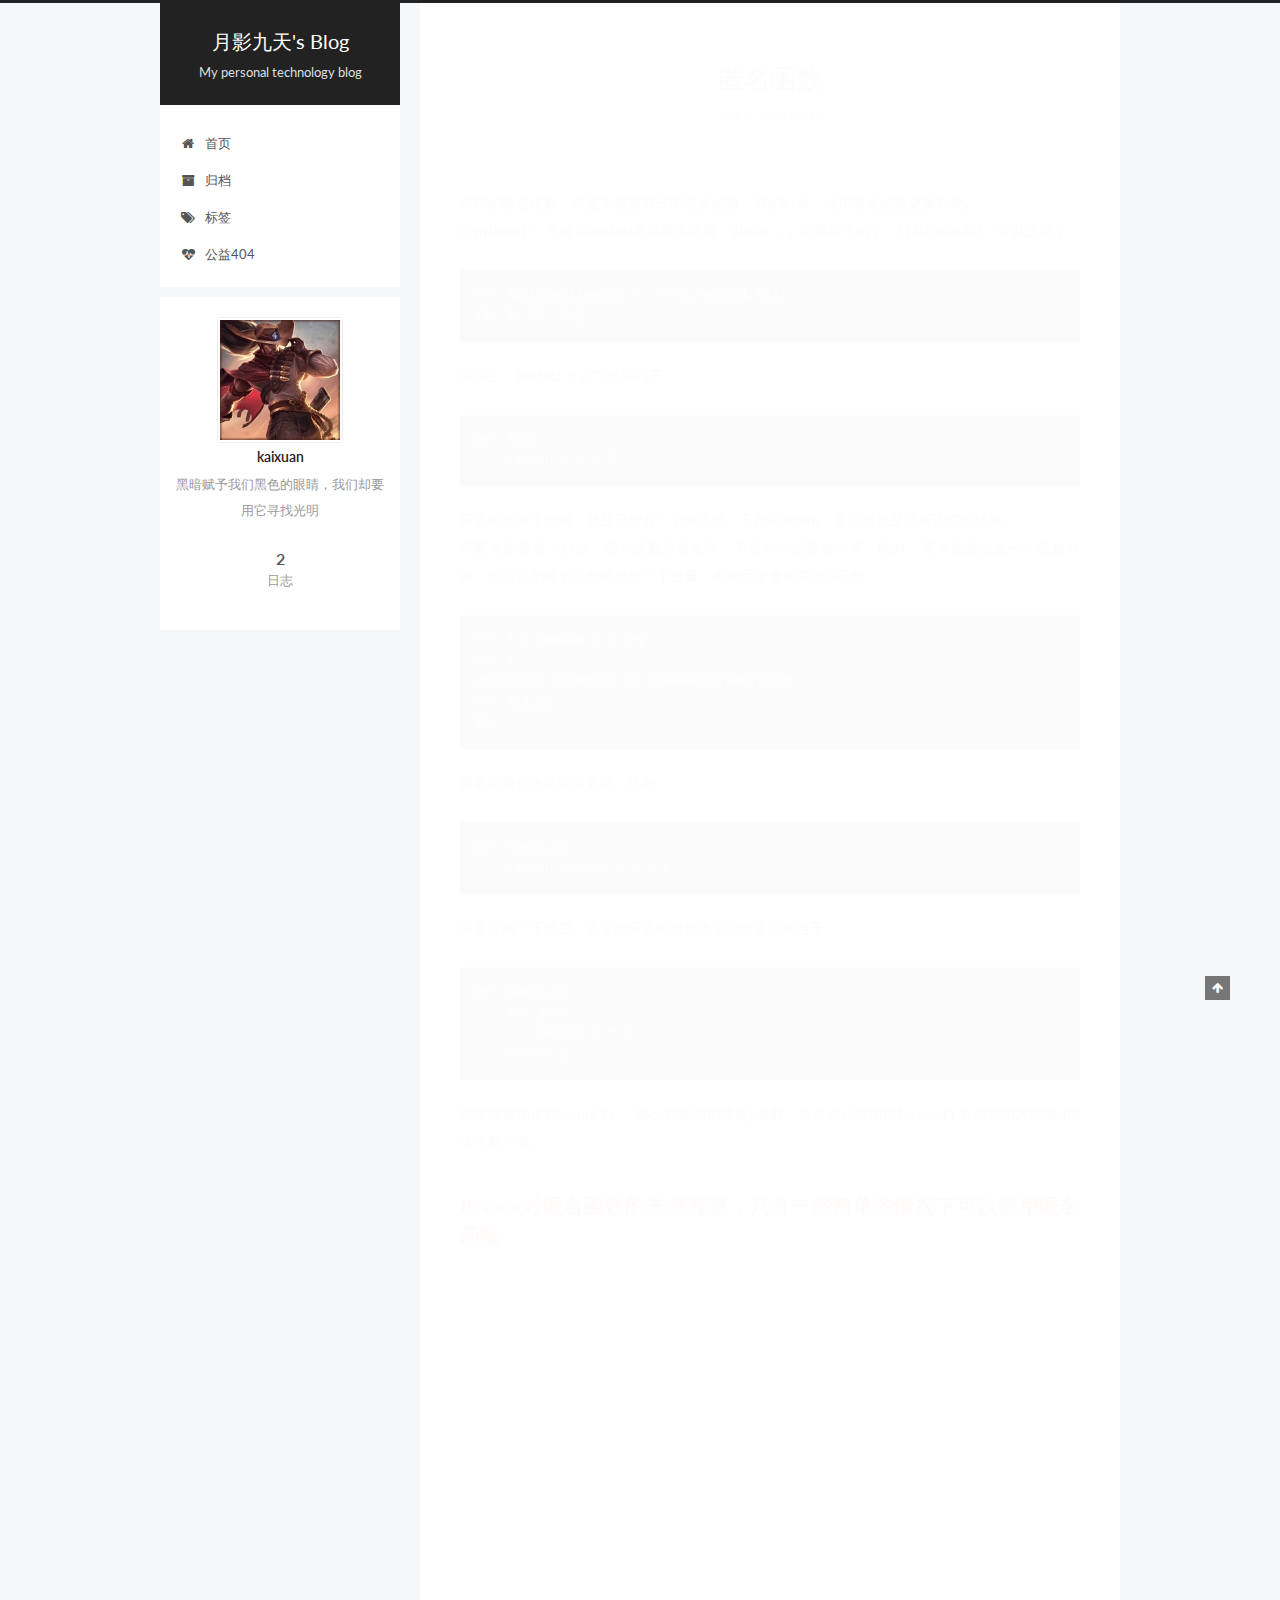
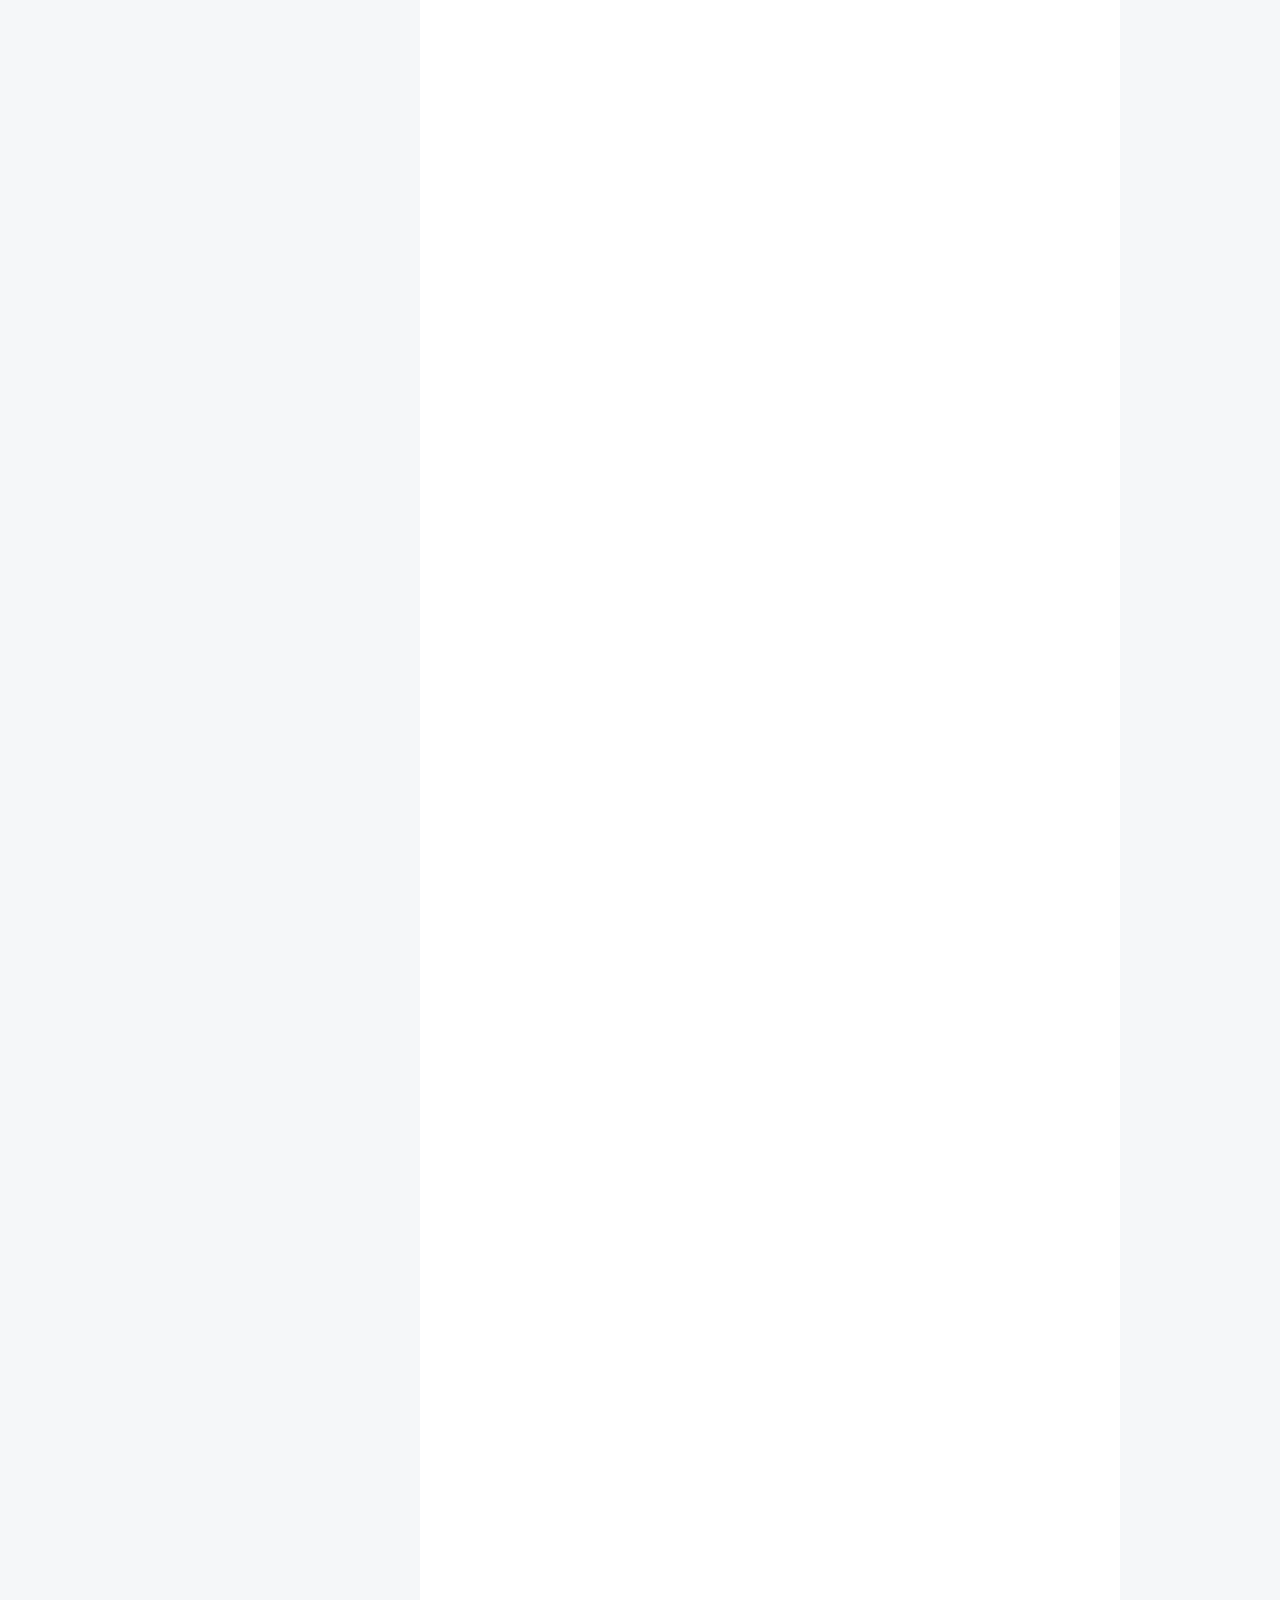
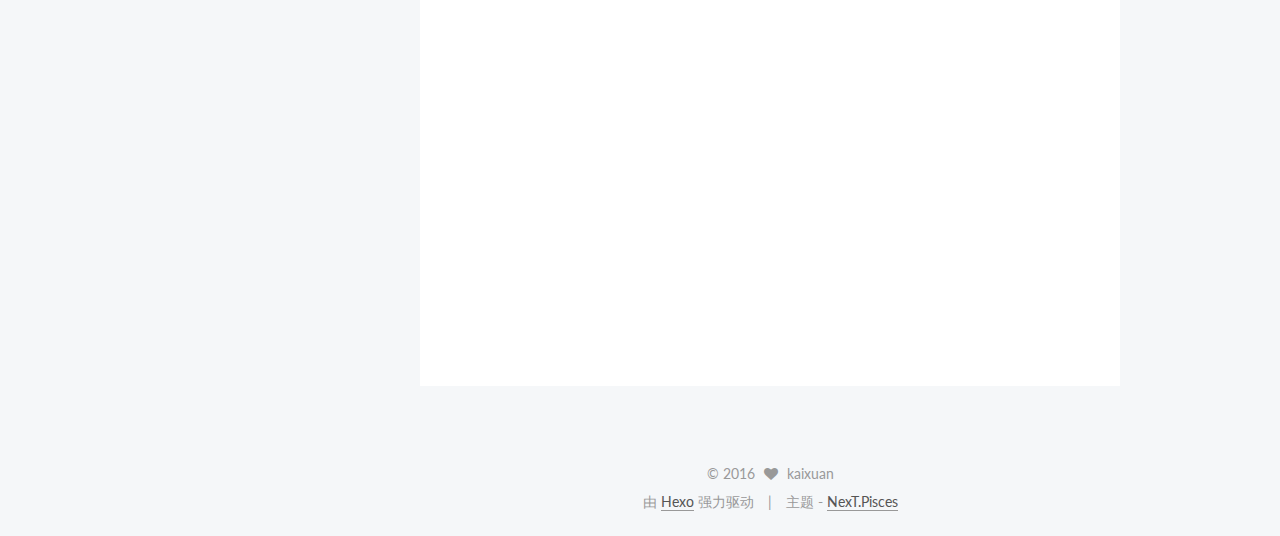
==== commit f2771aa2: "Site updated: 2016-08-12 22:58:18" ====
--- a/index.html
+++ b/index.html
@@ -166,7 +166,7 @@
       
         
         <li class="menu-item menu-item-home">
-          <a href="/首页" rel="section">
+          <a href="/" rel="section">
             
               <i class="menu-item-icon fa fa-fw fa-home"></i> <br />
             
@@ -221,6 +221,121 @@
           <div id="content" class="content">
             
   <section id="posts" class="posts-expand">
+    
+      
+
+  
+  
+
+  
+  
+  
+
+  <article class="post post-type-normal " itemscope itemtype="http://schema.org/Article">
+
+    
+      <header class="post-header">
+
+        
+        
+          <h1 class="post-title" itemprop="name headline">
+            
+            
+              
+                
+                <a class="post-title-link" href="/2016/08/12/匿名函数/" itemprop="url">
+                  匿名函数
+                </a>
+              
+            
+          </h1>
+        
+
+        <div class="post-meta">
+          <span class="post-time">
+            <span class="post-meta-item-icon">
+              <i class="fa fa-calendar-o"></i>
+            </span>
+            <span class="post-meta-item-text">发表于</span>
+            <time itemprop="dateCreated" datetime="2016-08-12T22:07:00+08:00" content="2016-08-12">
+              2016-08-12
+            </time>
+          </span>
+
+          
+
+          
+            
+          
+
+          
+
+          
+          
+
+          
+        </div>
+      </header>
+    
+
+
+    <div class="post-body" itemprop="articleBody">
+
+      
+      
+
+      
+        
+          
+            <p>所谓的匿名函数，就是不需要显式的定义函数，有的时候，使用匿名函数更加方便。<br>在python中，关键字lambda表示匿名函数，以map（）函数举个例子，计算f(x)=x3时，可以这样子</p>
+<pre><code>&gt;&gt;&gt; list(map(lambda x: x**3,range(1,5)))
+[1, 8, 27, 64]
+</code></pre><p>实际上，lambda x: x**3就等同于</p>
+<pre><code>def f(x):
+    return x * * 3
+</code></pre><p>匿名函数有个限制，就是只能有一个表达式，不用写return，返回值就是该表达式的结果。<br>用匿名函数有个好处，因为函数没有名字，不必担心函数名冲突。此外，匿名函数也是一个函数对象，也可以把匿名函数赋值给一个变量，再利用变量来调用该函数</p>
+<pre><code>&gt;&gt;&gt; f = lambda x,y:x+y
+&gt;&gt;&gt; f
+&lt;function &lt;lambda&gt; at 0x000001E7B4637F28&gt;
+&gt;&gt;&gt; f(5,5)
+10
+</code></pre><p>匿名函数作为返回值返回，比如：</p>
+<pre><code>def sum(x,y):
+    return lambda : x + y
+</code></pre><p>需要提醒一下的是，这里的匿名函数作为返回值返回相当于</p>
+<pre><code>def sum(x,y):
+    def g():
+        return x + y
+    return g
+</code></pre><p>如果你直接使用sum(1,2），那么它返回的将是g函数，所以你必须使用f = sum(1,2),然后f()才能输出3这个数字哦。</p>
+<p></p><h2 style="font-family:华文仿宋;color:red">Python对匿名函数的支持有限，只有一些简单的情况下可以使用匿名函数</h2><p></p>
+<iframe frameborder="no" border="0" marginwidth="0" marginheight="0" width="330" height="86" src="http://music.163.com/outchain/player?type=2&id=405242079&auto=1&height=66"></iframe>
+          
+        
+      
+    </div>
+
+    <div>
+      
+    </div>
+
+    <div>
+      
+    </div>
+
+    <footer class="post-footer">
+      
+
+      
+
+      
+      
+        <div class="post-eof"></div>
+      
+    </footer>
+  </article>
+
+
     
       
 
@@ -383,7 +498,7 @@
         <nav class="site-state motion-element">
           <div class="site-state-item site-state-posts">
             <a href="/归档">
-              <span class="site-state-item-count">1</span>
+              <span class="site-state-item-count">2</span>
               <span class="site-state-item-name">日志</span>
             </a>
           </div>
--- a/css/main.css
+++ b/css/main.css
@@ -1549,7 +1549,7 @@
   width: 4px;
   height: 4px;
   border-radius: 50%;
-  background: #6e0ec3;
+  background: #064404;
 }
 .links-of-blogroll {
   font-size: 13px;
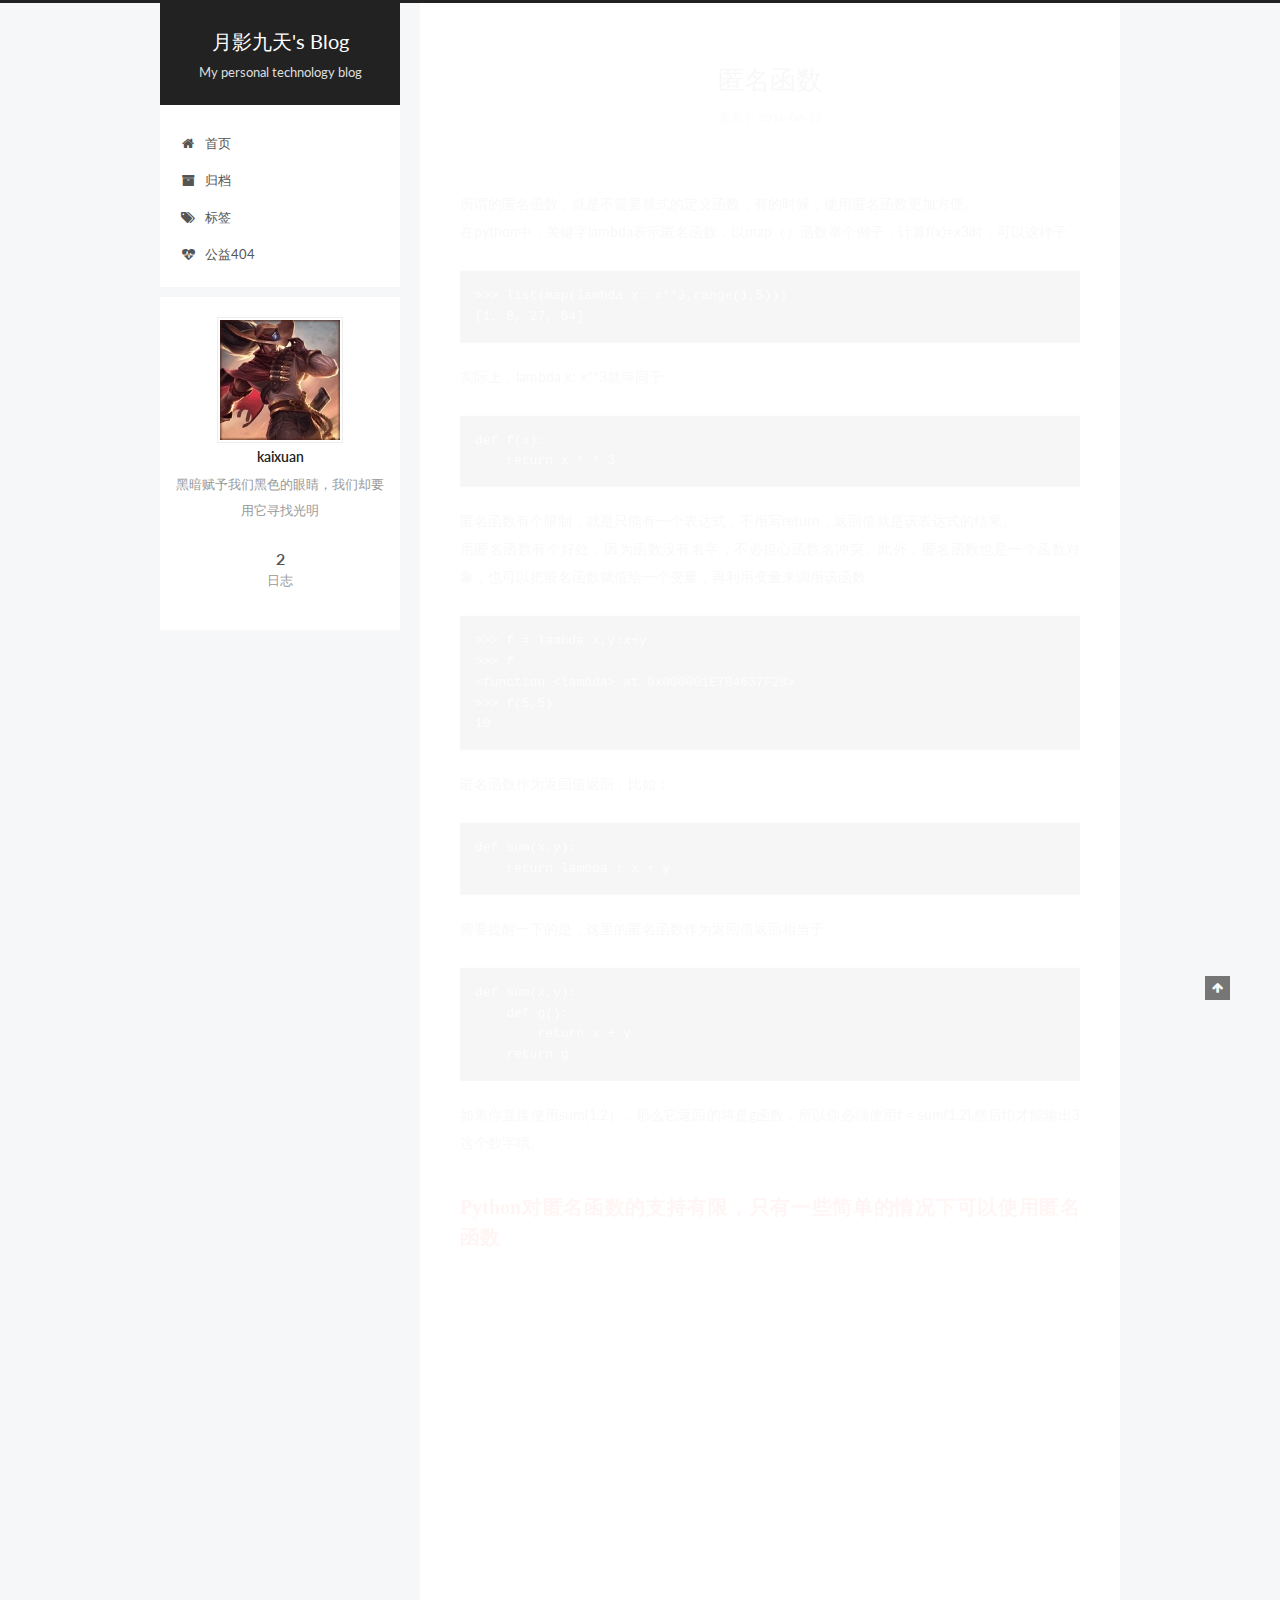
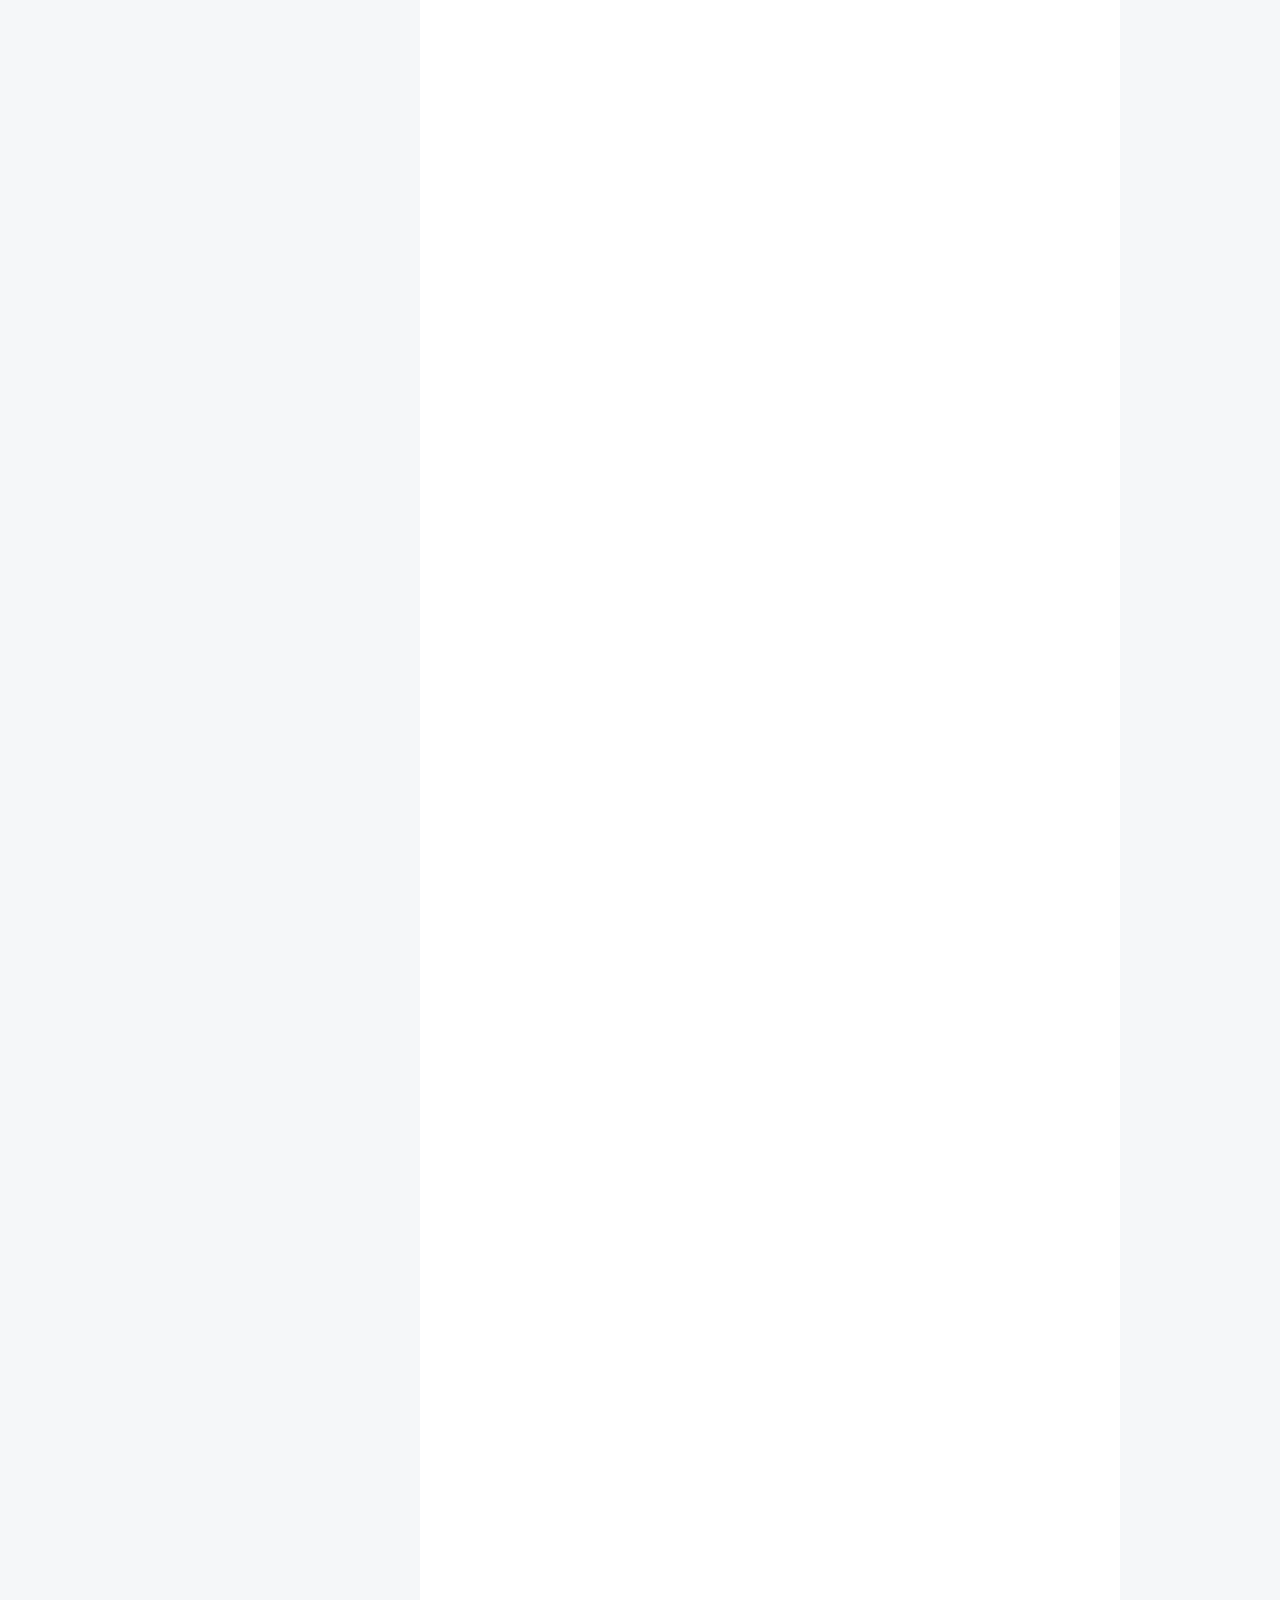
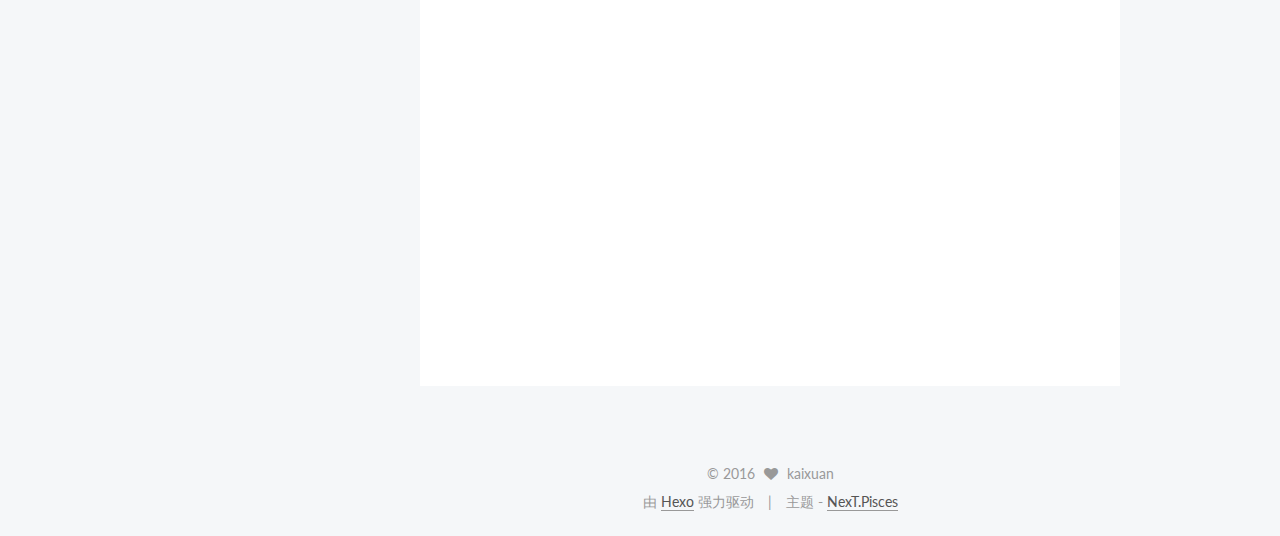
==== commit 5e62f195: "Site updated: 2016-08-12 23:06:20" ====
--- a/index.html
+++ b/index.html
@@ -309,7 +309,7 @@
     return g
 </code></pre><p>如果你直接使用sum(1,2），那么它返回的将是g函数，所以你必须使用f = sum(1,2),然后f()才能输出3这个数字哦。</p>
 <p></p><h2 style="font-family:华文仿宋;color:red">Python对匿名函数的支持有限，只有一些简单的情况下可以使用匿名函数</h2><p></p>
-<iframe frameborder="no" border="0" marginwidth="0" marginheight="0" width="330" height="86" src="http://music.163.com/outchain/player?type=2&id=405242079&auto=1&height=66"></iframe>
+<iframe frameborder="no" border="0" marginwidth="0" marginheight="0" width="330" height="86" auto="0" src="http://music.163.com/outchain/player?type=2&id=405242079&auto=1&height=66"></iframe>
           
         
       
--- a/css/main.css
+++ b/css/main.css
@@ -1549,7 +1549,7 @@
   width: 4px;
   height: 4px;
   border-radius: 50%;
-  background: #064404;
+  background: #ecffff;
 }
 .links-of-blogroll {
   font-size: 13px;
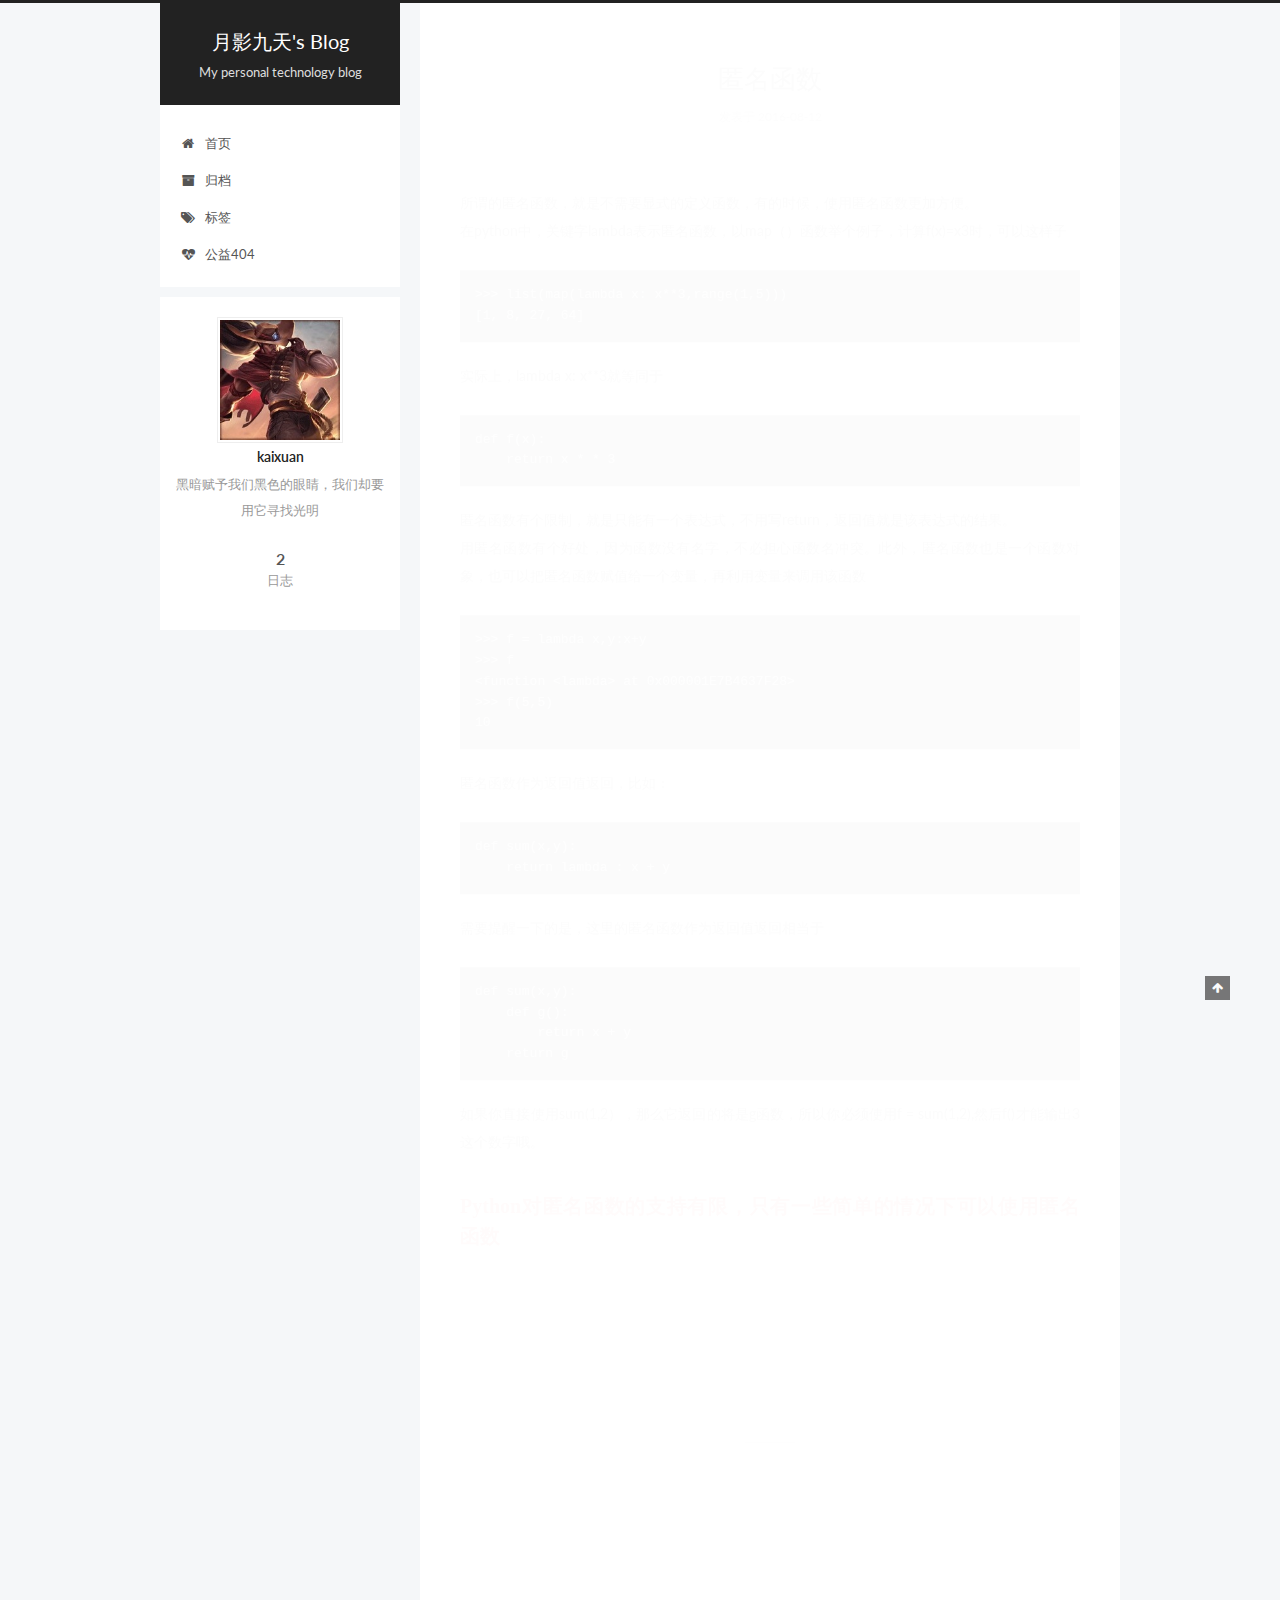
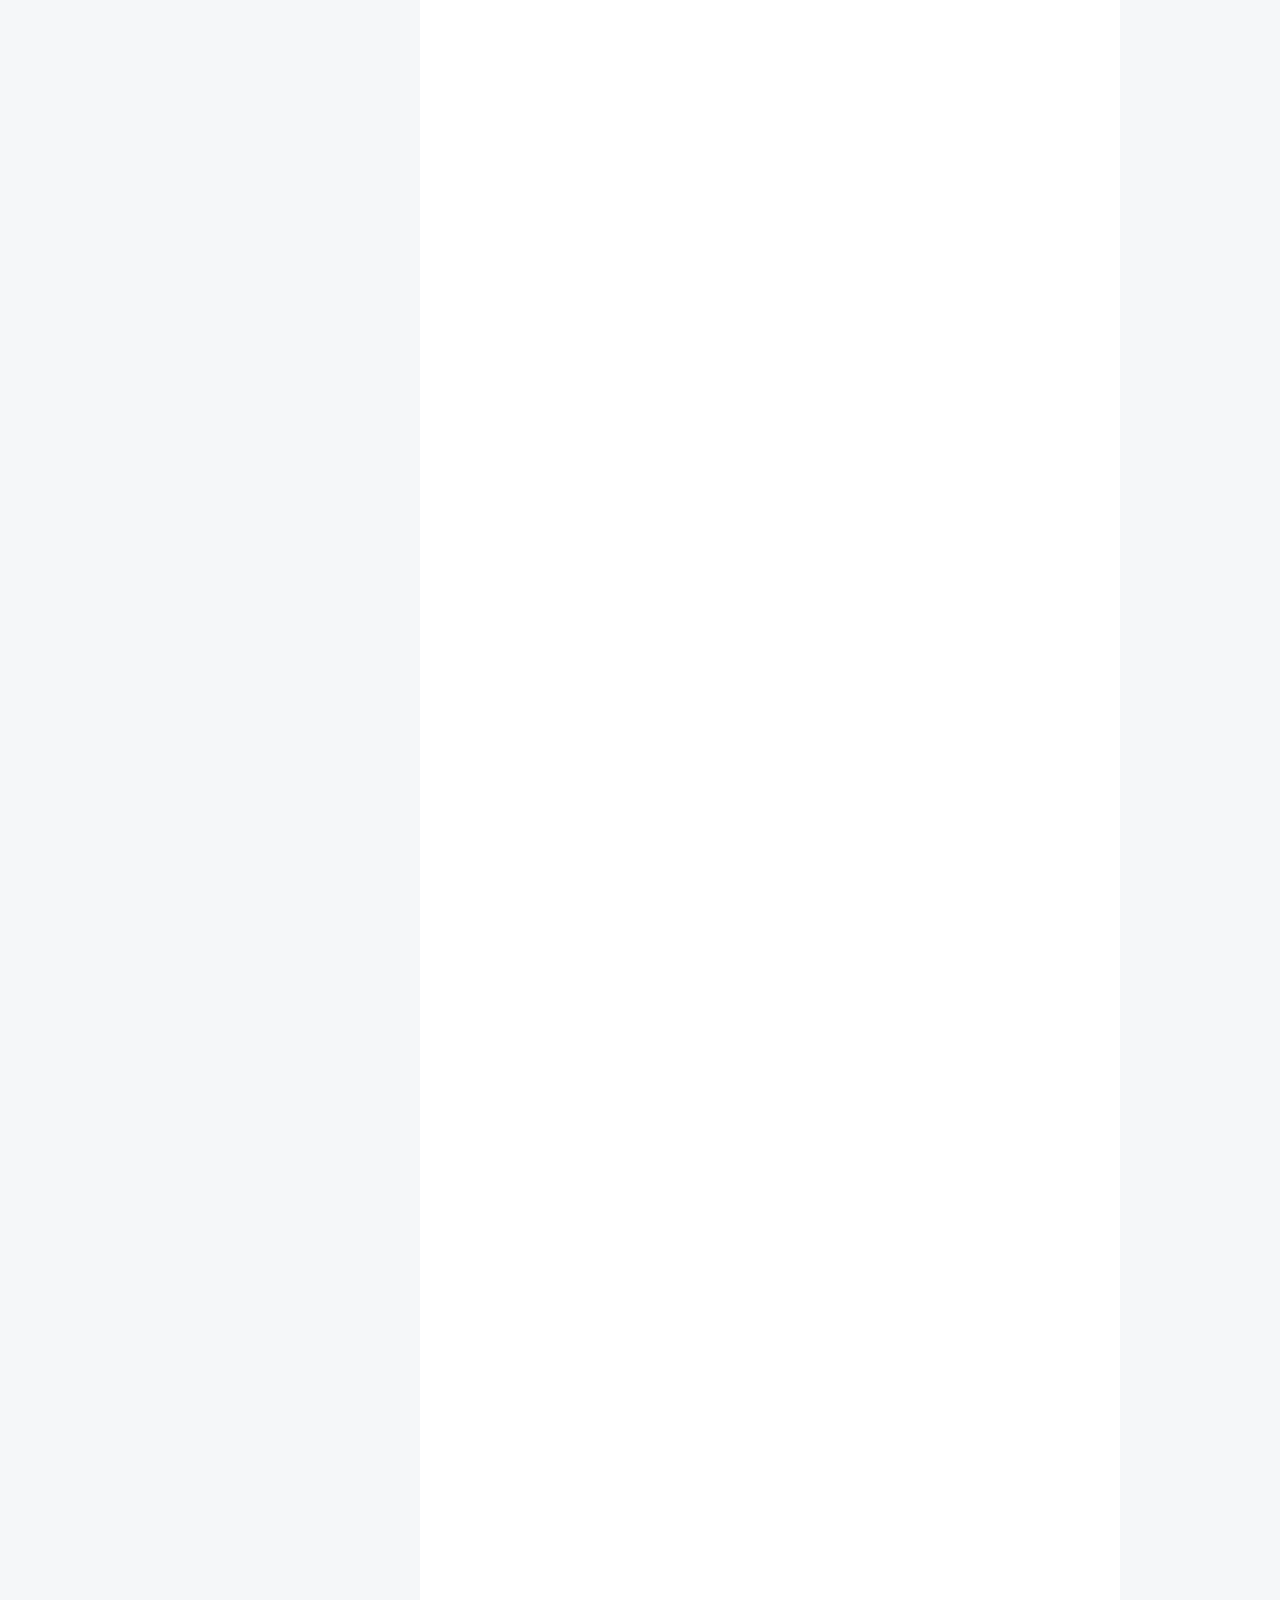
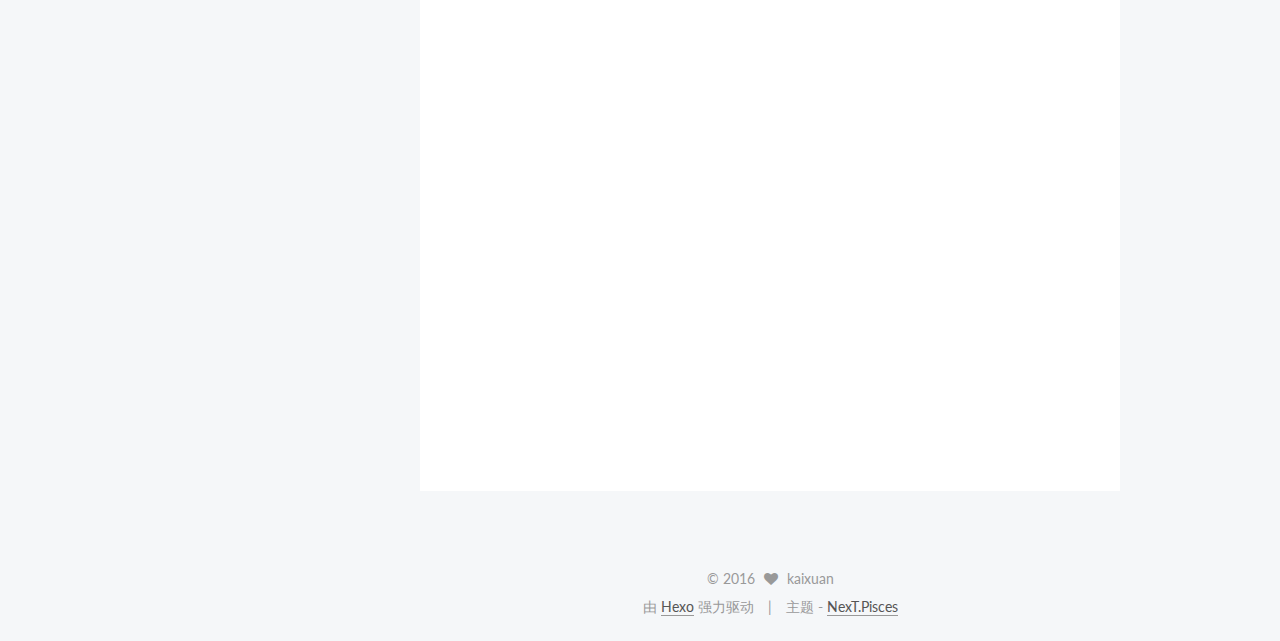
==== commit 0bc21e9d: "Site updated: 2016-08-12 23:12:23" ====
--- a/index.html
+++ b/index.html
@@ -420,16 +420,23 @@
 <p>相对与<strong>len</strong>()，内置函数len()也起到了简化书写的作用。</p>
 <p>###3、表（list）元素引用</p>
 <p>下面是我们常见的表元素引用方式：</p>
-<p>li = [1, 2, 3, 4, 5, 6]<br>print(li[3])</p>
-<p>上面的程序运行到li[3]的时候，Python发现并理解[]符号，然后调用<strong>getitem</strong>()方法。</p>
-<p>li = [1, 2, 3, 4, 5, 6]<br>print(li.<strong>getitem</strong>(3))</p>
-<p>###4、函数</p>
+<pre><code>li = [1, 2, 3, 4, 5, 6]
+print(li[3])
+</code></pre><p>上面的程序运行到li[3]的时候，Python发现并理解[]符号，然后调用<strong>getitem</strong>()方法。</p>
+<pre><code>li = [1, 2, 3, 4, 5, 6]
+print(li.__getitem__(3))
+</code></pre><p>###4、函数</p>
 <p>我们已经说过，在Python中，函数也是一种对象。实际上，任何一个有<strong>call</strong>()特殊方法的对象都被当作是函数。比如下面的例子:</p>
-<p>class SampleMore(object):<br>    def <strong>call</strong>(self, a):<br>        return a + 5</p>
-<p>add = SampleMore()     # A function object<br>print(add(2))          # Call function<br>map(add, [2, 4, 5])    # Pass around function object</p>
-<p>add为SampleMore类的一个对象，当被调用时，add执行加5的操作。add还可以作为函数对象，被传递给map()函数。</p>
+<pre><code>class SampleMore(object):
+    def __call__(self, a):
+        return a + 5
+
+add = SampleMore()     # A function object
+print(add(2))          # Call function    
+map(add, [2, 4, 5])    # Pass around function object
+</code></pre><p>add为SampleMore类的一个对象，当被调用时，add执行加5的操作。add还可以作为函数对象，被传递给map()函数。</p>
 <p>当然，我们还可以使用更“优美”的方式，想想是什么。</p>
-
+<iframe frameborder="no" border="0" marginwidth="0" marginheight="0" width="330" height="86" auto="0" src="http://music.163.com/outchain/player?type=2&id=405242079&auto=1&height=66"></iframe>
           
         
       
--- a/css/main.css
+++ b/css/main.css
@@ -1549,7 +1549,7 @@
   width: 4px;
   height: 4px;
   border-radius: 50%;
-  background: #ecffff;
+  background: #ffffa7;
 }
 .links-of-blogroll {
   font-size: 13px;
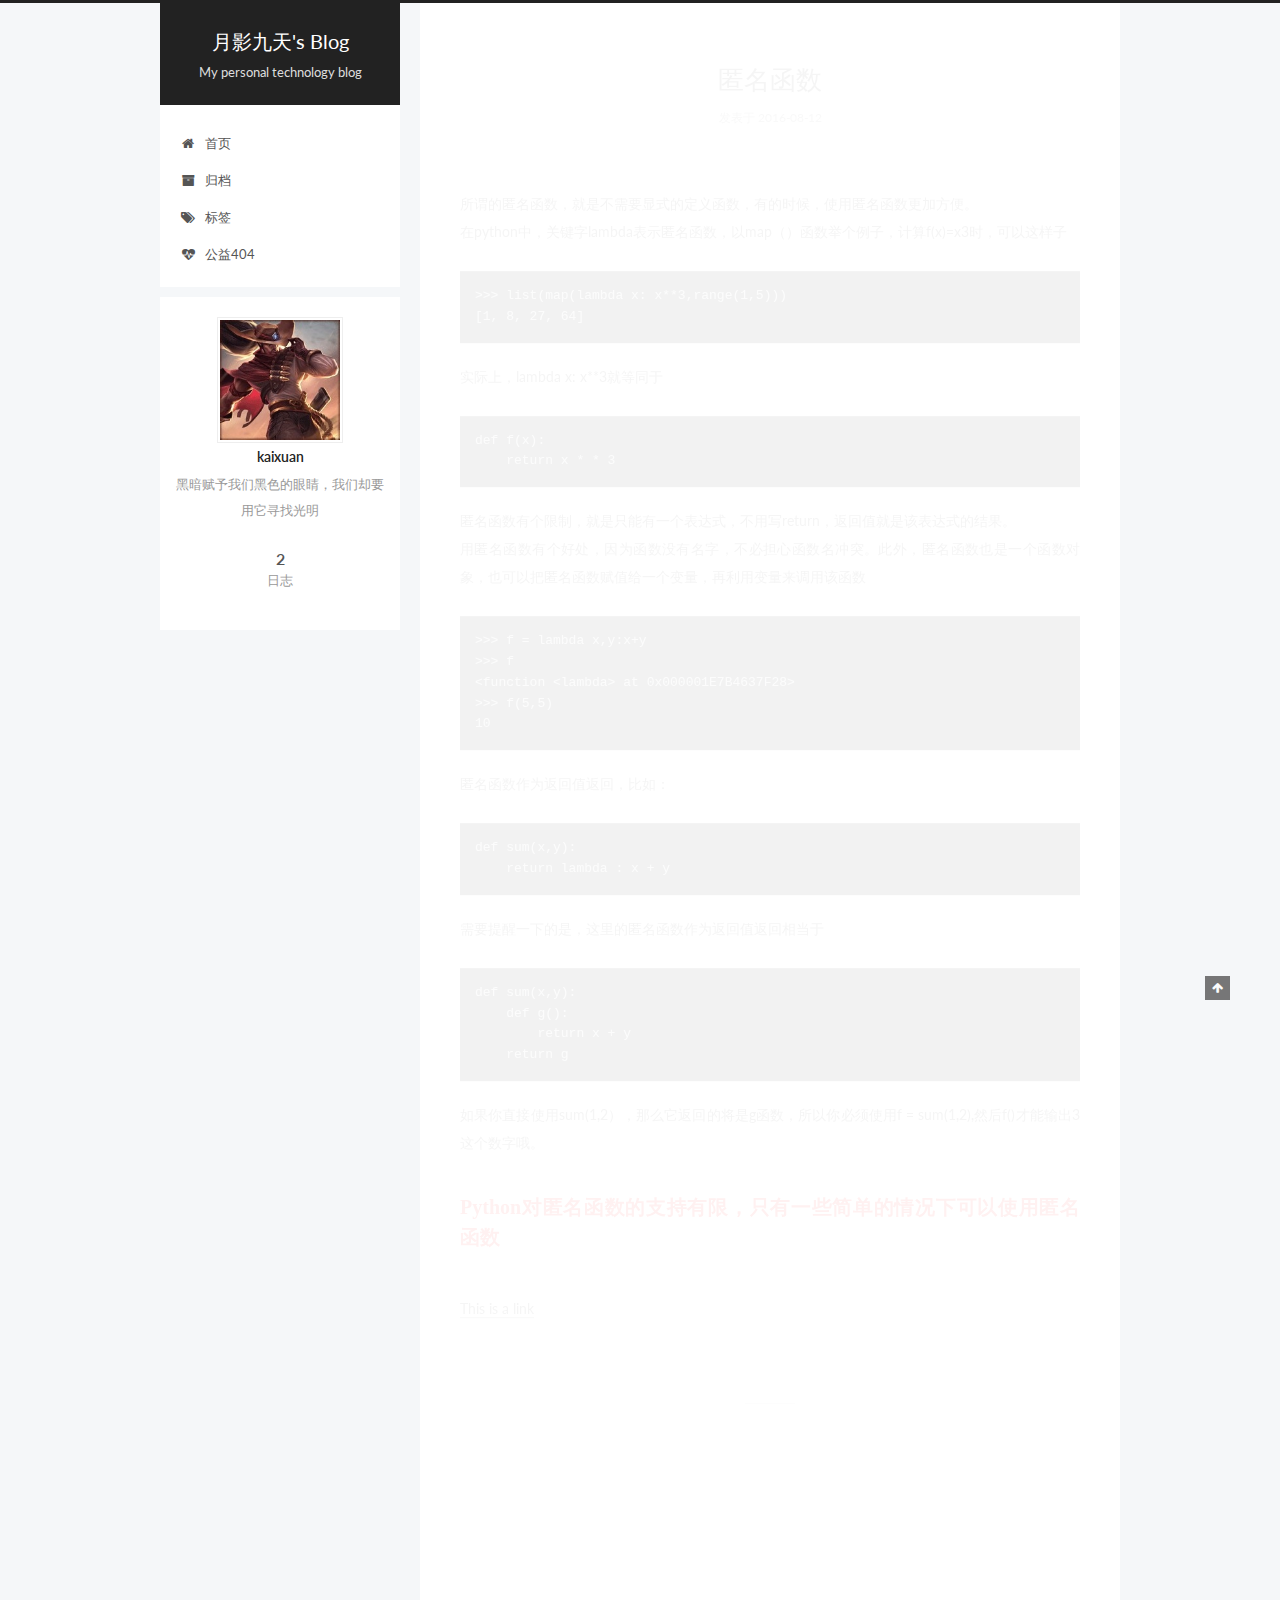
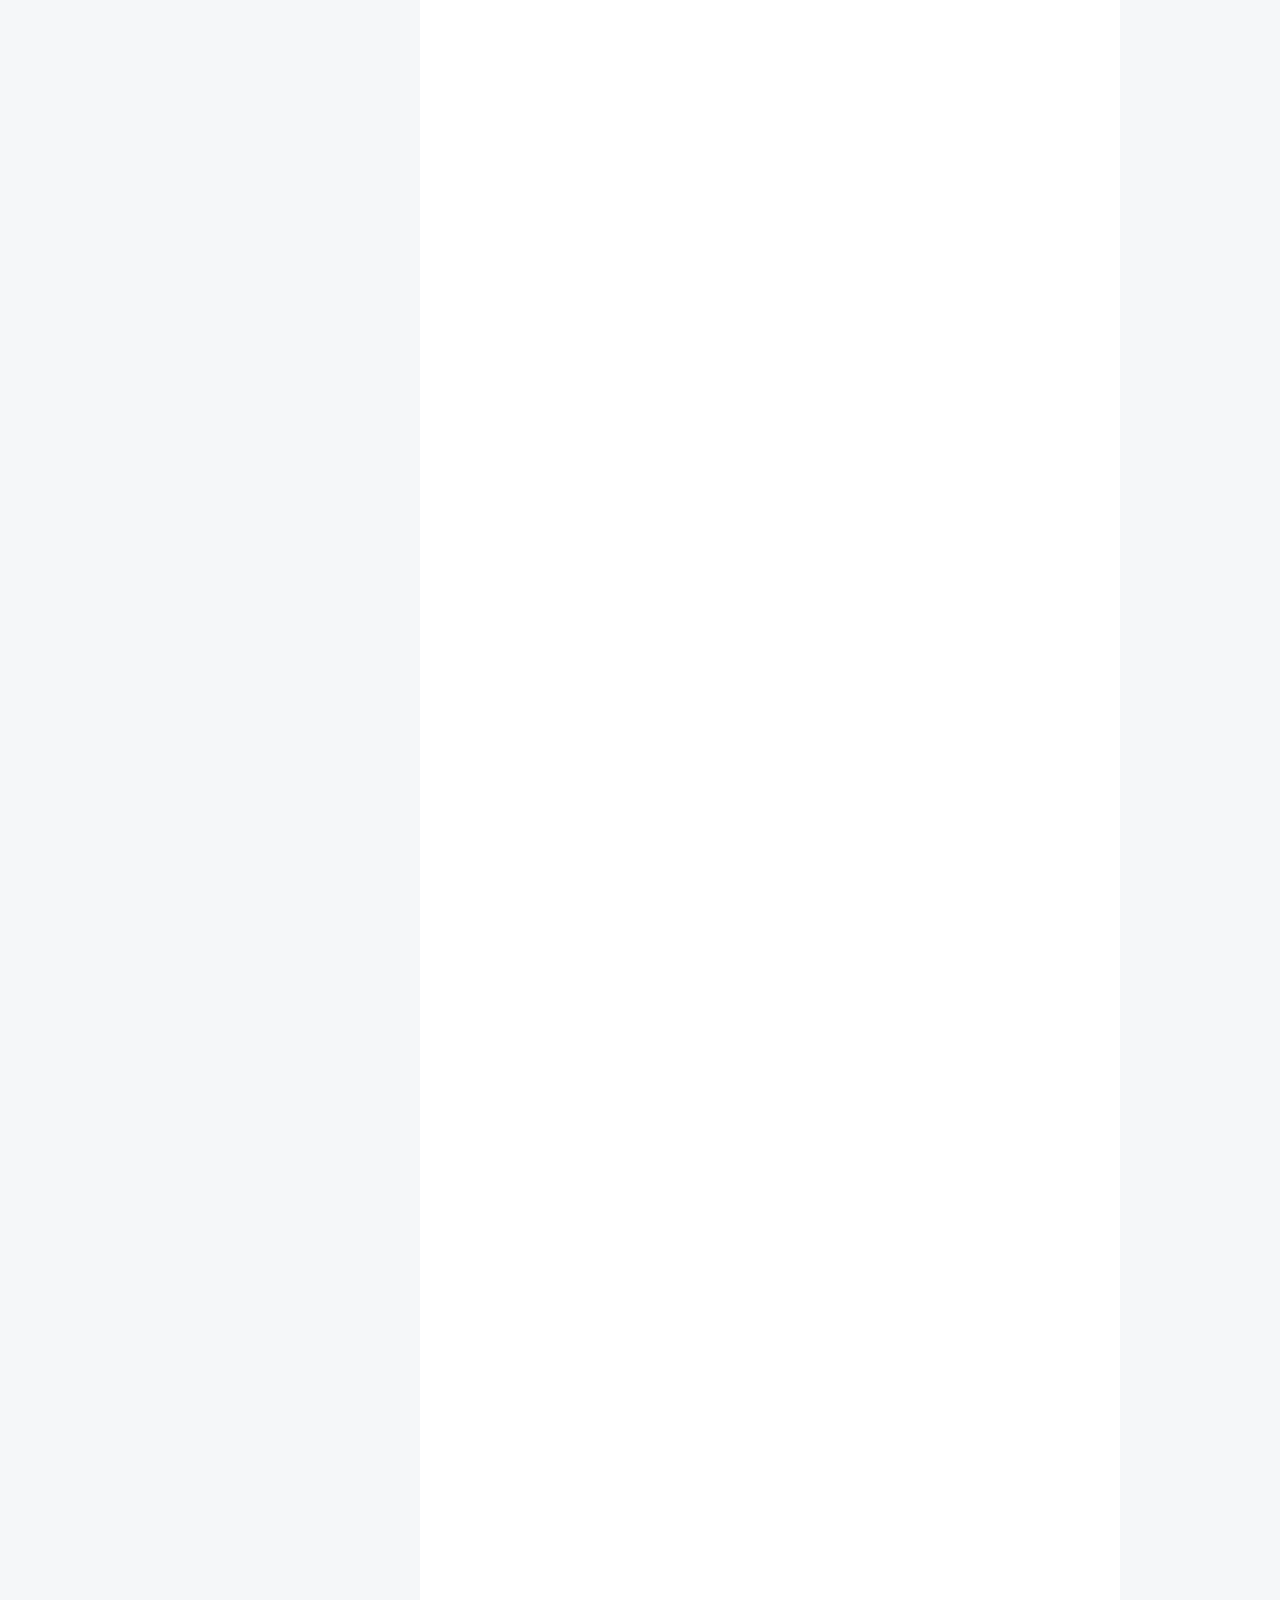
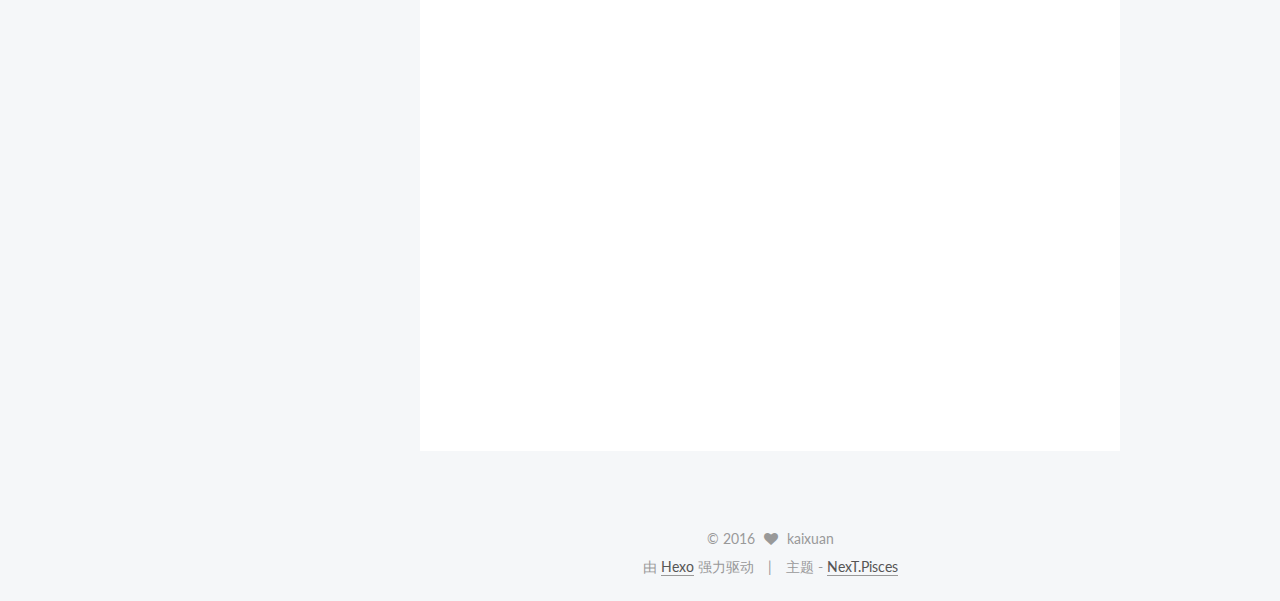
==== commit 1c73ccda: "Site updated: 2016-08-12 23:23:56" ====
--- a/index.html
+++ b/index.html
@@ -308,8 +308,8 @@
         return x + y
     return g
 </code></pre><p>如果你直接使用sum(1,2），那么它返回的将是g函数，所以你必须使用f = sum(1,2),然后f()才能输出3这个数字哦。</p>
-<p></p><h2 style="font-family:华文仿宋;color:red">Python对匿名函数的支持有限，只有一些简单的情况下可以使用匿名函数</h2><p></p>
-<iframe frameborder="no" border="0" marginwidth="0" marginheight="0" width="330" height="86" auto="0" src="http://music.163.com/outchain/player?type=2&id=405242079&auto=1&height=66"></iframe>
+<p></p><h2 style="font-family:华文仿宋;color:red">Python对匿名函数的支持有限，只有一些简单的情况下可以使用匿名函数</h2><br><a href="http://www.w3school.com.cn" target="_blank" rel="external">This is a link</a><p></p>
+
           
         
       
--- a/css/main.css
+++ b/css/main.css
@@ -1549,7 +1549,7 @@
   width: 4px;
   height: 4px;
   border-radius: 50%;
-  background: #ffffa7;
+  background: #ff9eff;
 }
 .links-of-blogroll {
   font-size: 13px;
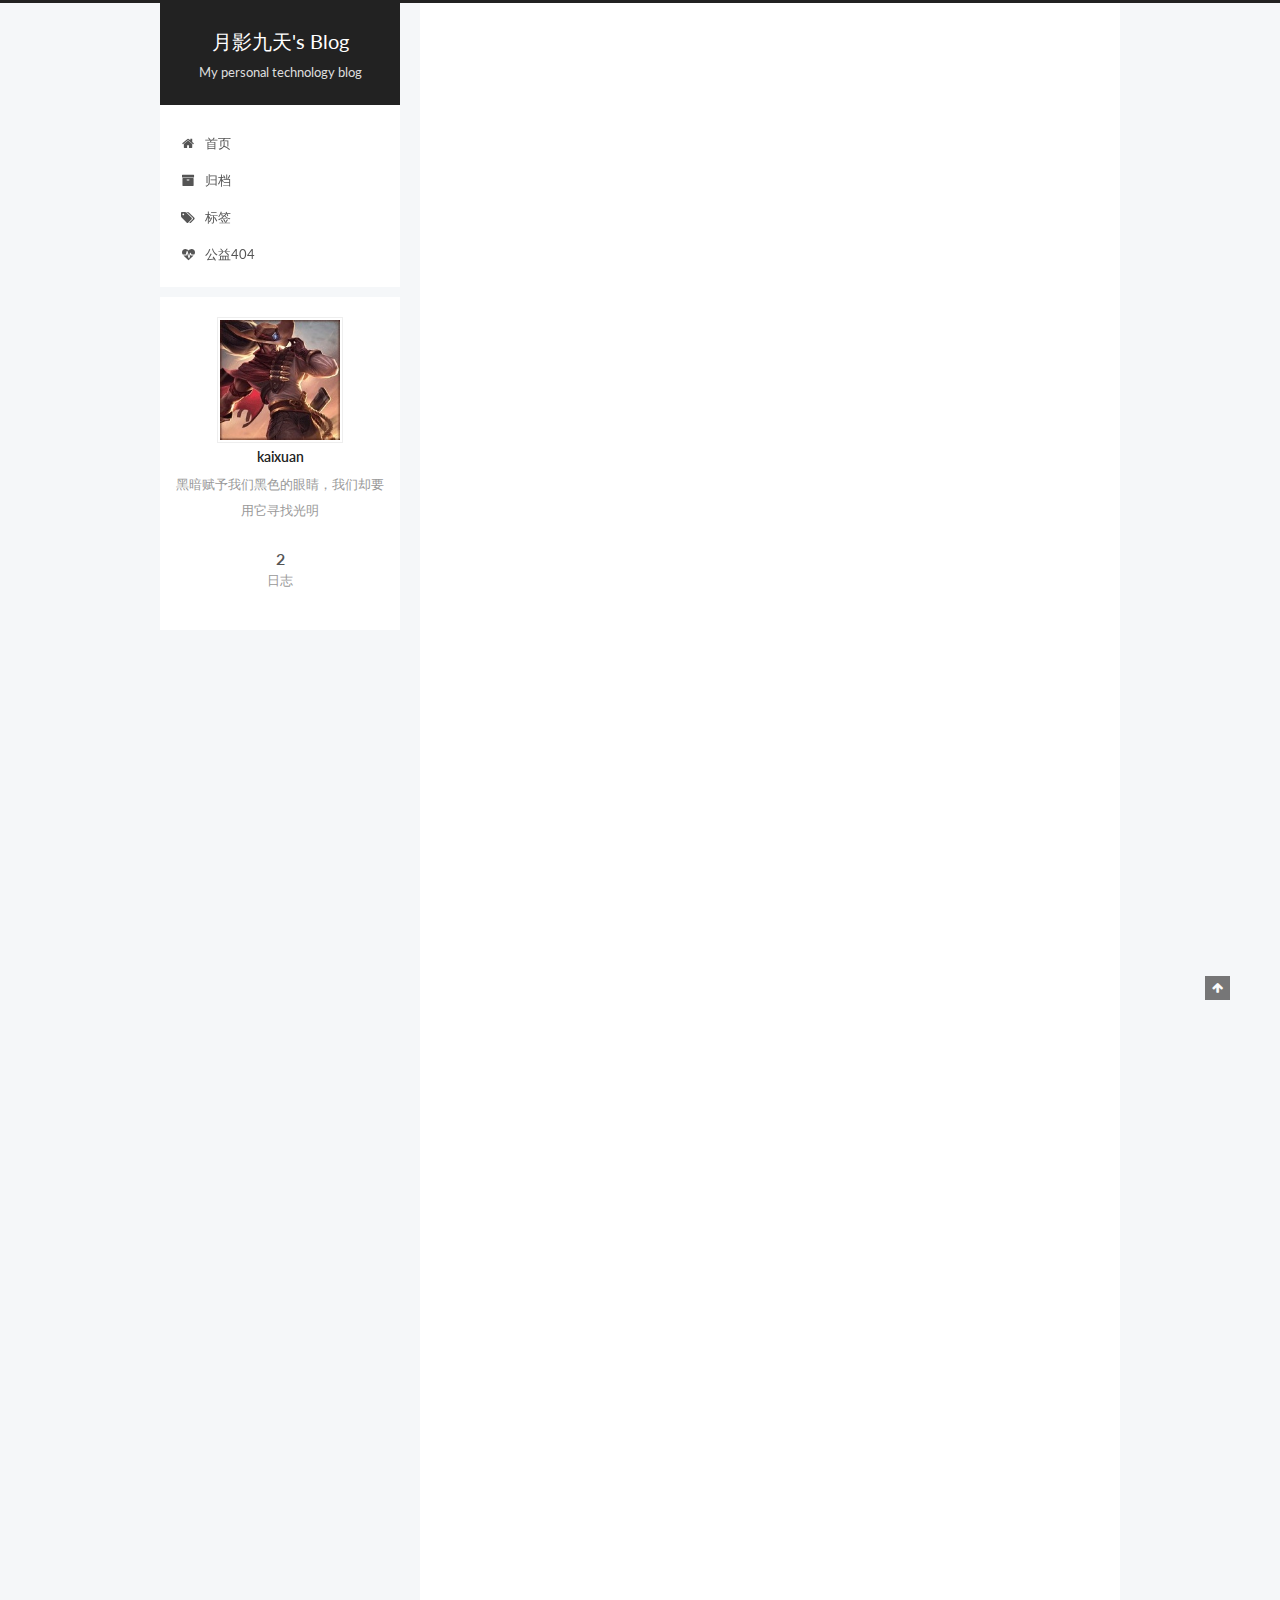
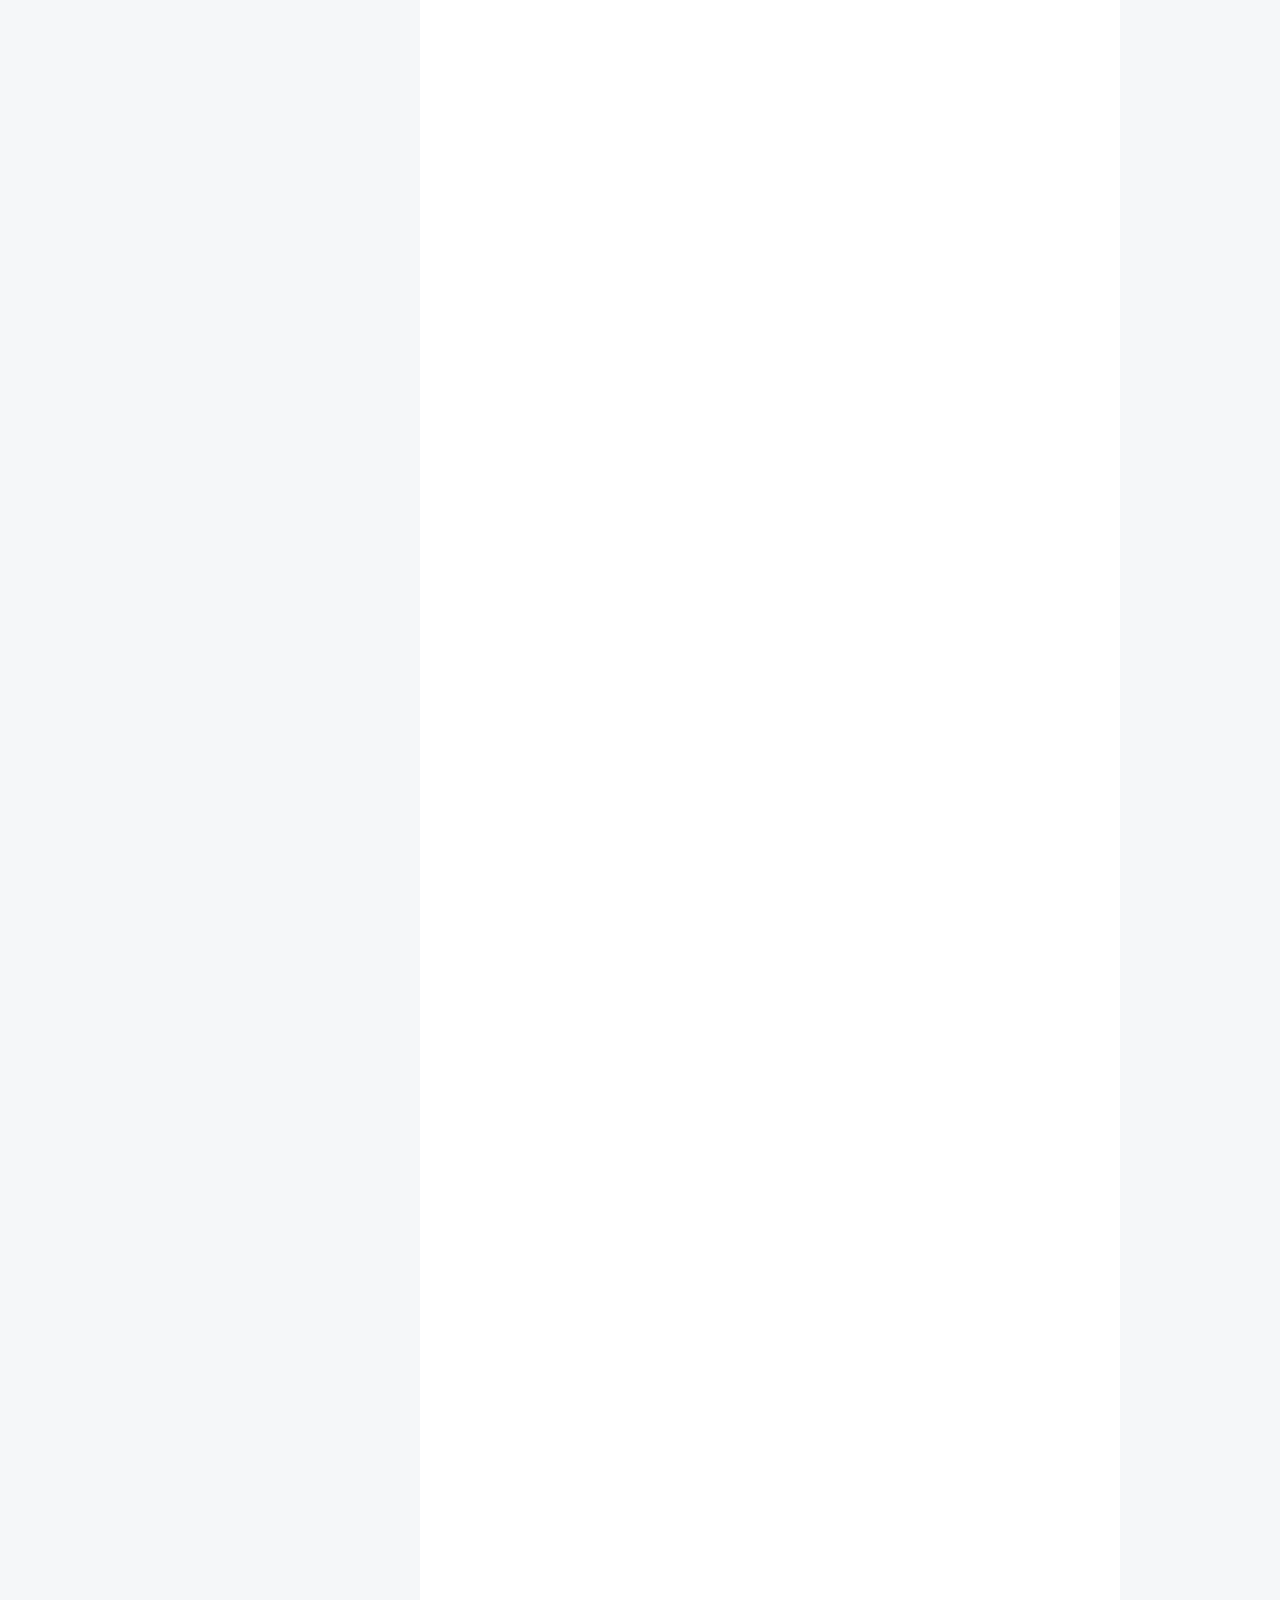
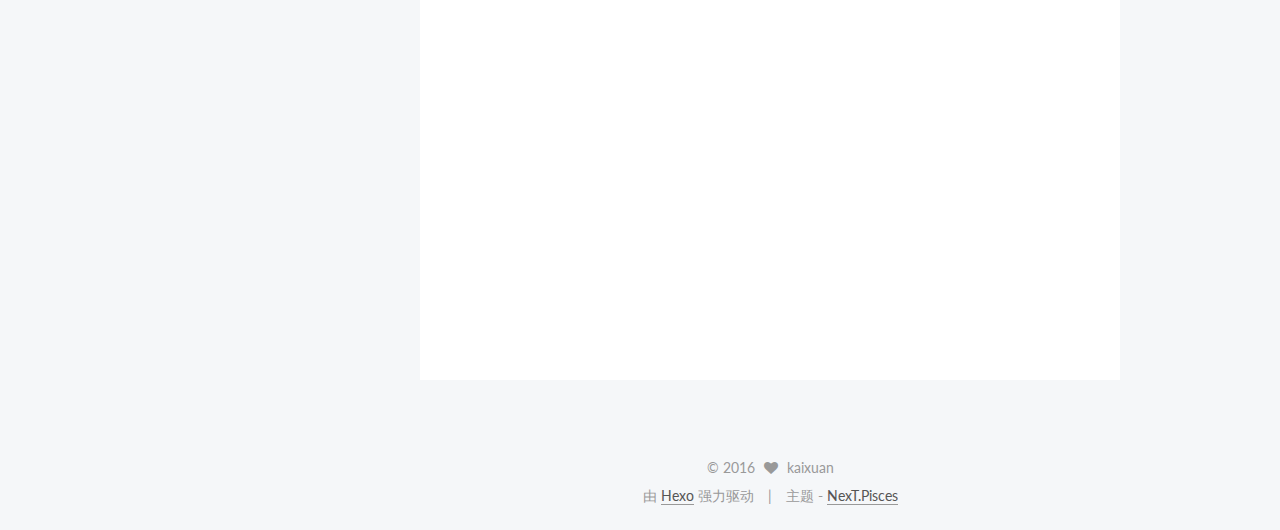
==== commit 6bd3242e: "Site updated: 2016-08-12 23:40:02" ====
--- a/index.html
+++ b/index.html
@@ -308,7 +308,7 @@
         return x + y
     return g
 </code></pre><p>如果你直接使用sum(1,2），那么它返回的将是g函数，所以你必须使用f = sum(1,2),然后f()才能输出3这个数字哦。</p>
-<p></p><h2 style="font-family:华文仿宋;color:red">Python对匿名函数的支持有限，只有一些简单的情况下可以使用匿名函数</h2><br><a href="http://www.w3school.com.cn" target="_blank" rel="external">This is a link</a><p></p>
+<h2 style="font-family:华文仿宋;color:red">Python对匿名函数的支持有限，只有一些简单的情况下可以使用匿名函数</h2>
 
           
         
@@ -436,7 +436,7 @@
 map(add, [2, 4, 5])    # Pass around function object
 </code></pre><p>add为SampleMore类的一个对象，当被调用时，add执行加5的操作。add还可以作为函数对象，被传递给map()函数。</p>
 <p>当然，我们还可以使用更“优美”的方式，想想是什么。</p>
-<iframe frameborder="no" border="0" marginwidth="0" marginheight="0" width="330" height="86" auto="0" src="http://music.163.com/outchain/player?type=2&id=405242079&auto=1&height=66"></iframe>
+<iframe frameborder="no" border="0" marginwidth="0" marginheight="0" width="330" height="86" src="http://music.163.com/outchain/player?type=2&id=405242079&auto=0&height=66"></iframe>
           
         
       
--- a/css/main.css
+++ b/css/main.css
@@ -1549,7 +1549,7 @@
   width: 4px;
   height: 4px;
   border-radius: 50%;
-  background: #ff9eff;
+  background: #ff75ff;
 }
 .links-of-blogroll {
   font-size: 13px;
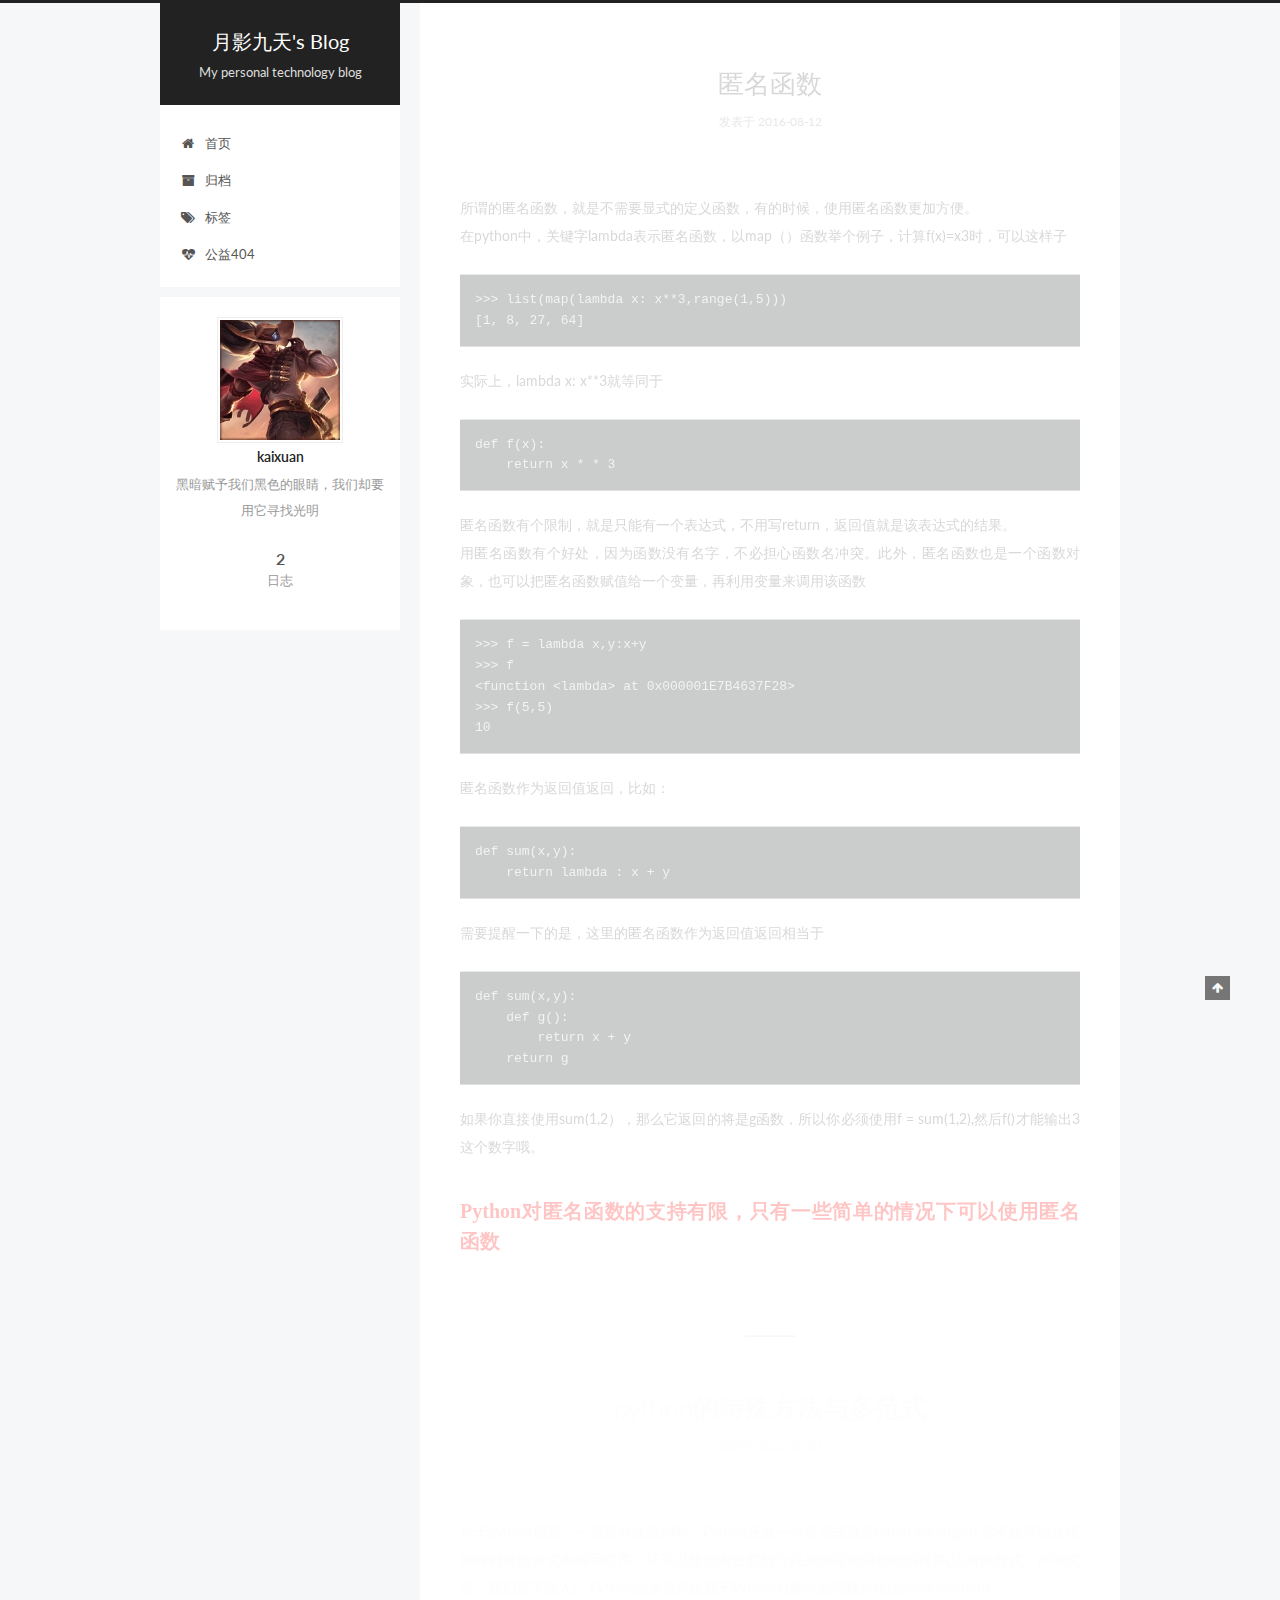
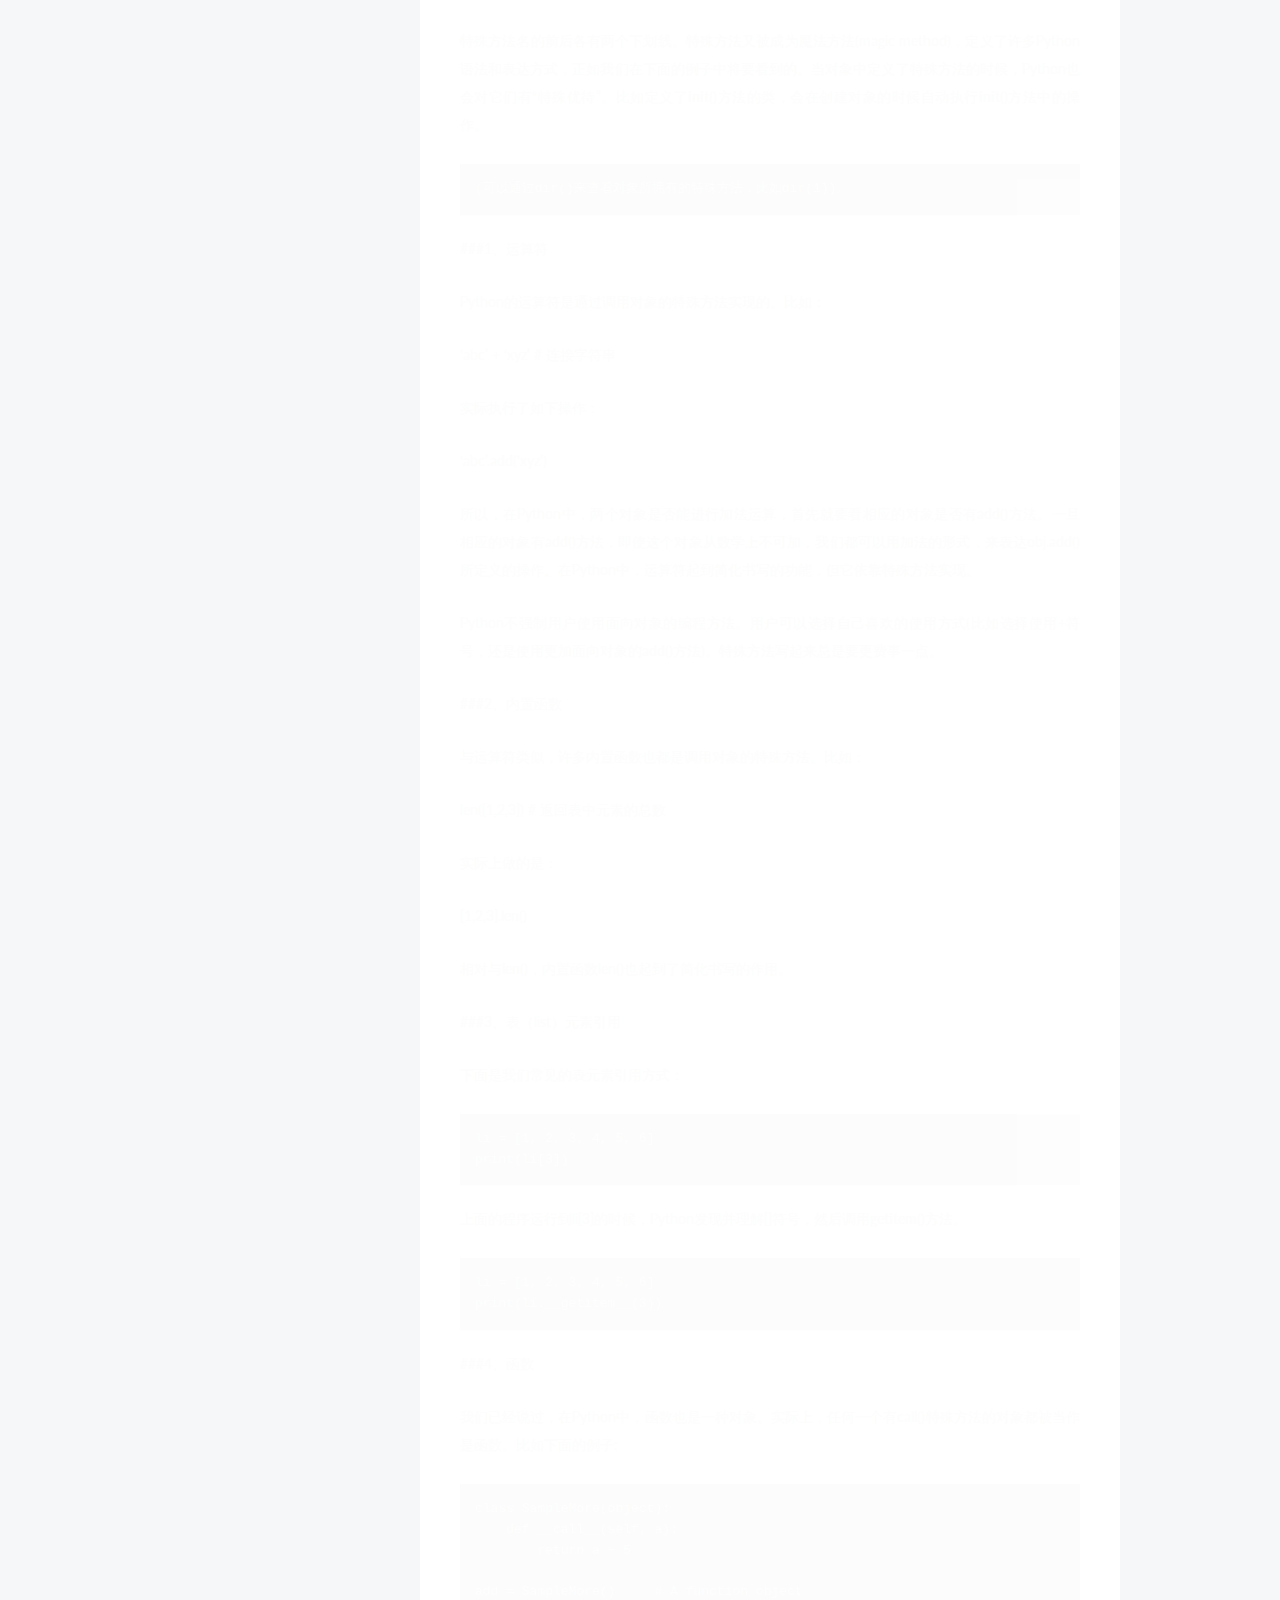
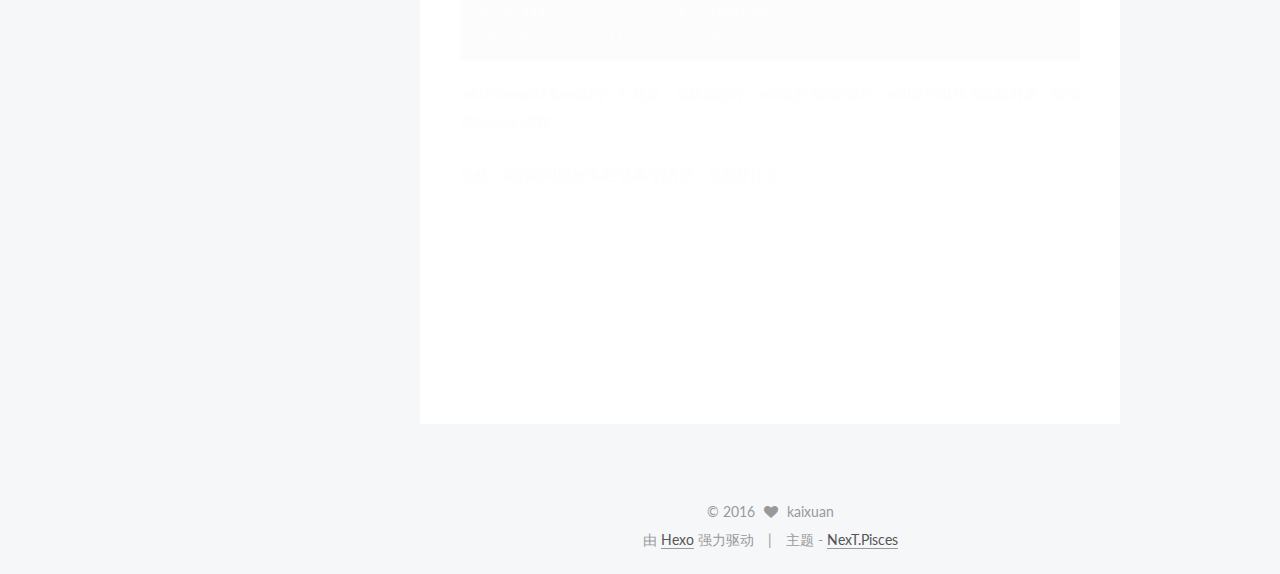
==== commit 5f9a3418: "Site updated: 2016-08-12 23:51:46" ====
--- a/index.html
+++ b/index.html
@@ -436,7 +436,7 @@
 map(add, [2, 4, 5])    # Pass around function object
 </code></pre><p>add为SampleMore类的一个对象，当被调用时，add执行加5的操作。add还可以作为函数对象，被传递给map()函数。</p>
 <p>当然，我们还可以使用更“优美”的方式，想想是什么。</p>
-<iframe frameborder="no" border="0" marginwidth="0" marginheight="0" width="330" height="86" src="http://music.163.com/outchain/player?type=2&id=405242079&auto=0&height=66"></iframe>
+<div style="max-width: 350px;max-height: 150px"><br><embed style="margin-top: -35px;" frameborder="no" border="0" marginwidth="0" marginheight="0" src="http://music.163.com/outchain/player?type=0&id=405242079&auto=1&height=90"><br></div>
           
         
       
--- a/css/main.css
+++ b/css/main.css
@@ -1549,7 +1549,7 @@
   width: 4px;
   height: 4px;
   border-radius: 50%;
-  background: #ff75ff;
+  background: #ffd646;
 }
 .links-of-blogroll {
   font-size: 13px;
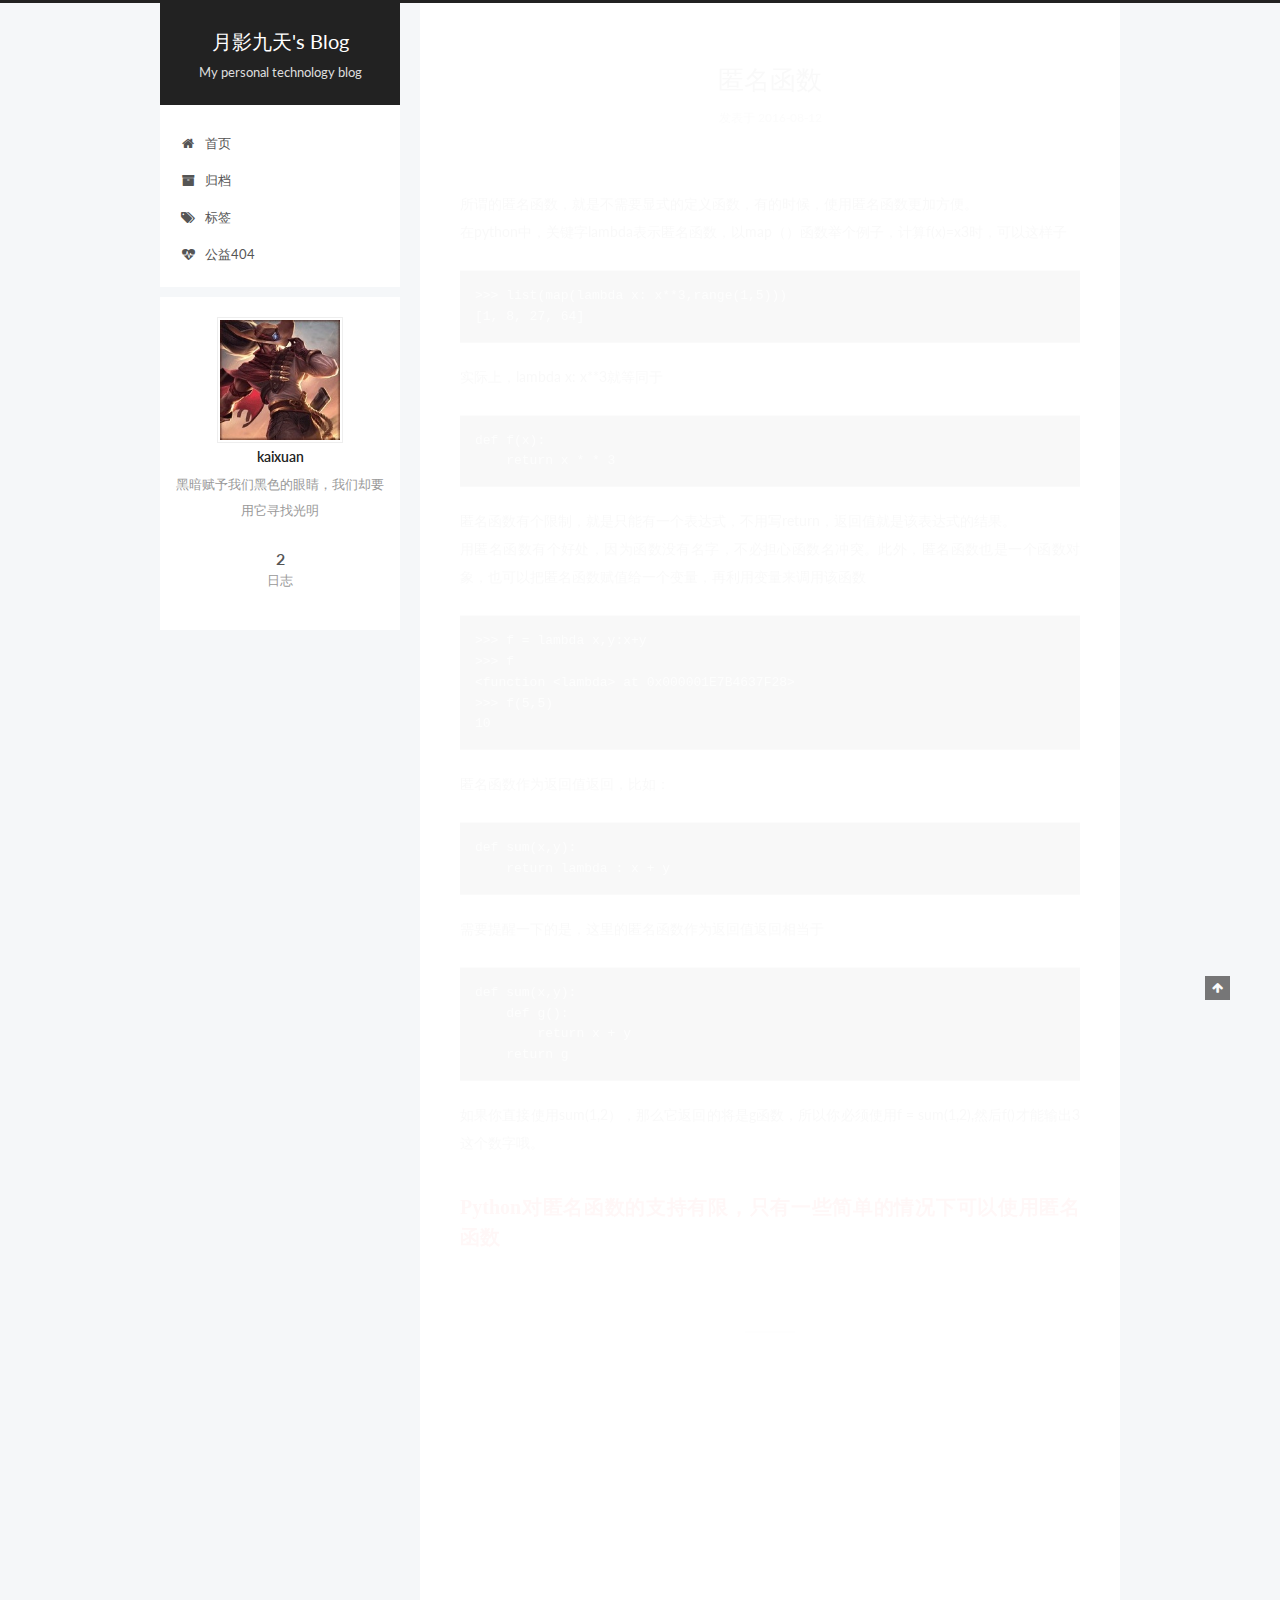
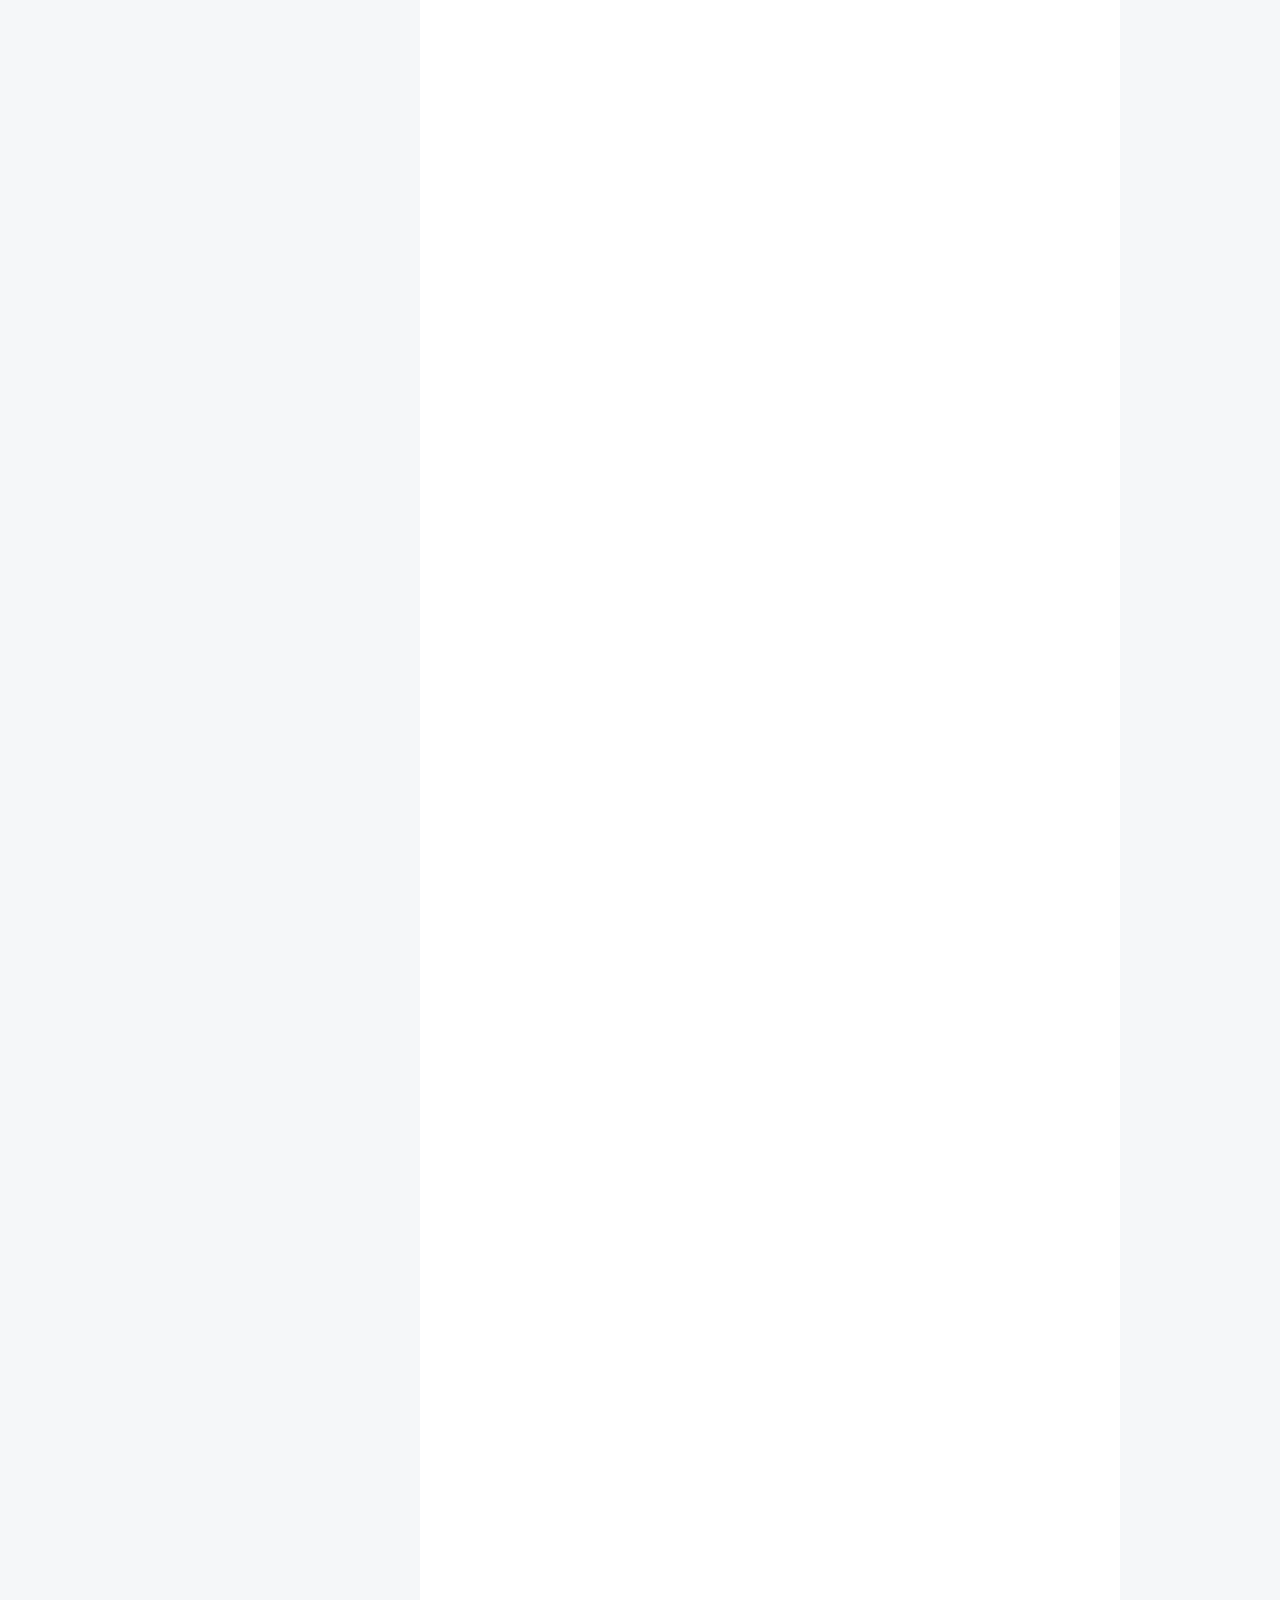
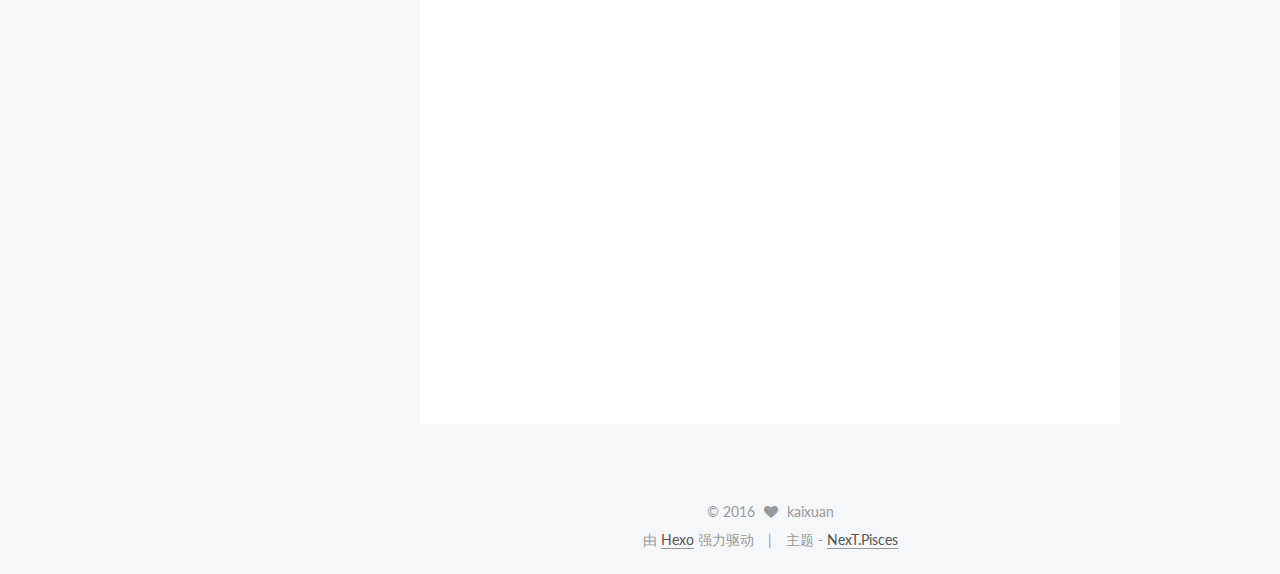
==== commit adc766c1: "Site updated: 2016-08-12 23:54:50" ====
--- a/index.html
+++ b/index.html
@@ -436,7 +436,7 @@
 map(add, [2, 4, 5])    # Pass around function object
 </code></pre><p>add为SampleMore类的一个对象，当被调用时，add执行加5的操作。add还可以作为函数对象，被传递给map()函数。</p>
 <p>当然，我们还可以使用更“优美”的方式，想想是什么。</p>
-<div style="max-width: 350px;max-height: 150px"><br><embed style="margin-top: -35px;" frameborder="no" border="0" marginwidth="0" marginheight="0" src="http://music.163.com/outchain/player?type=0&id=405242079&auto=1&height=90"><br></div>
+<div style="max-width: 350px;max-height: 150px"><br>    <embed style="margin-top: -35px;" frameborder="no" border="0" marginwidth="0" marginheight="0" src="http://music.163.com/outchain/player?type=0&id=405242079&auto=1&height=90"><br></div>
           
         
       
